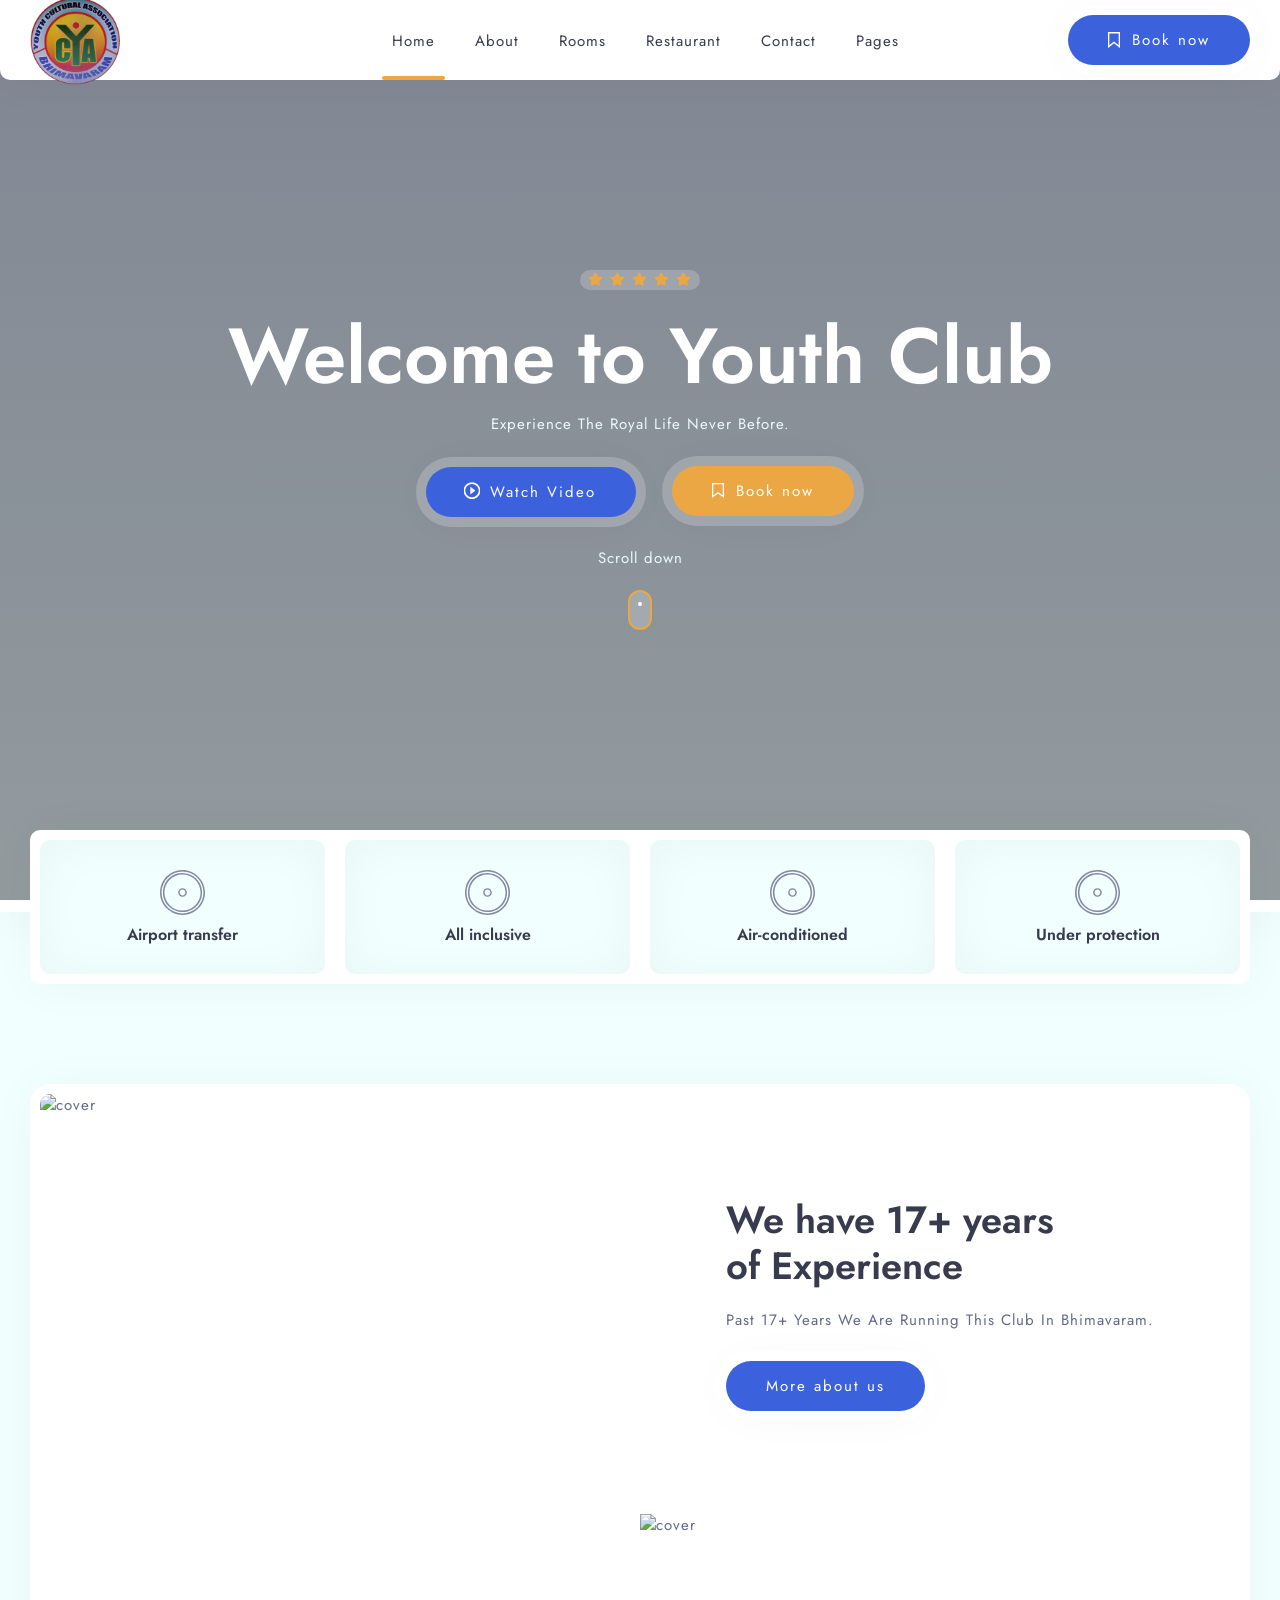
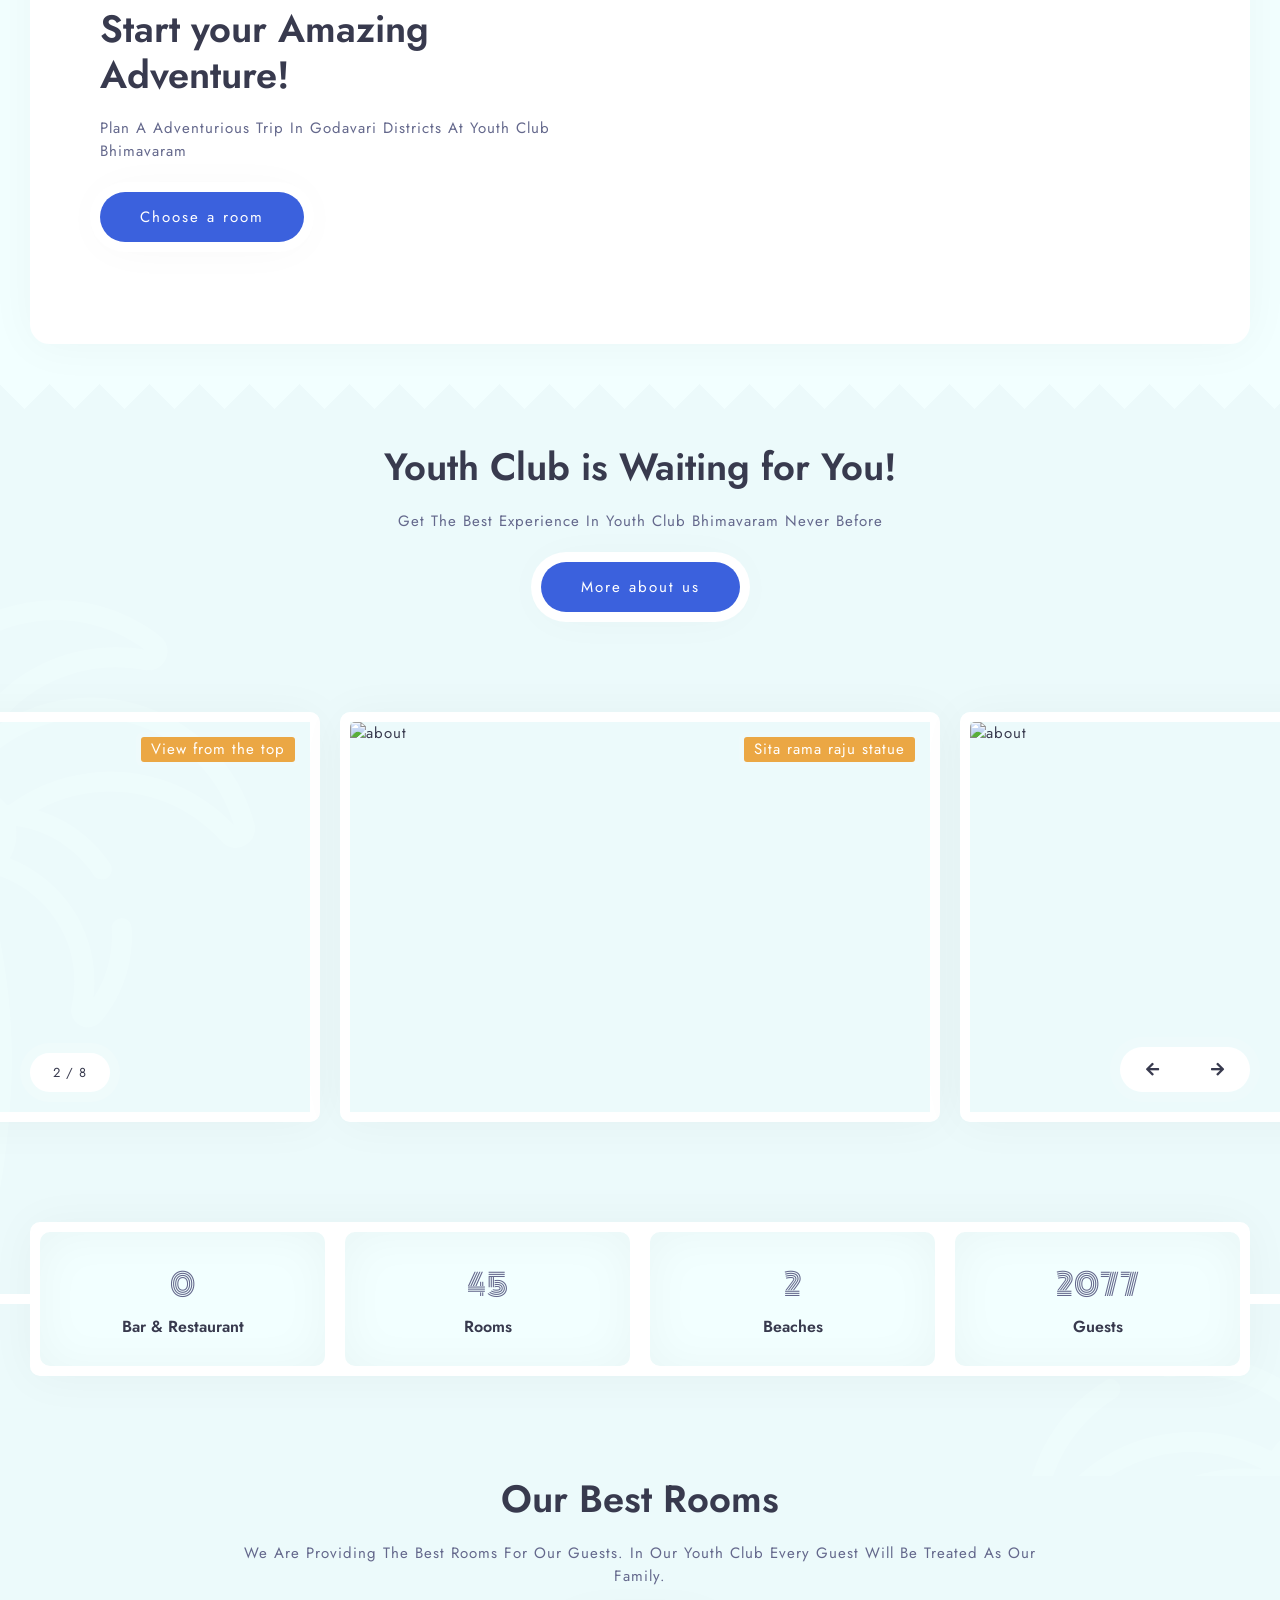
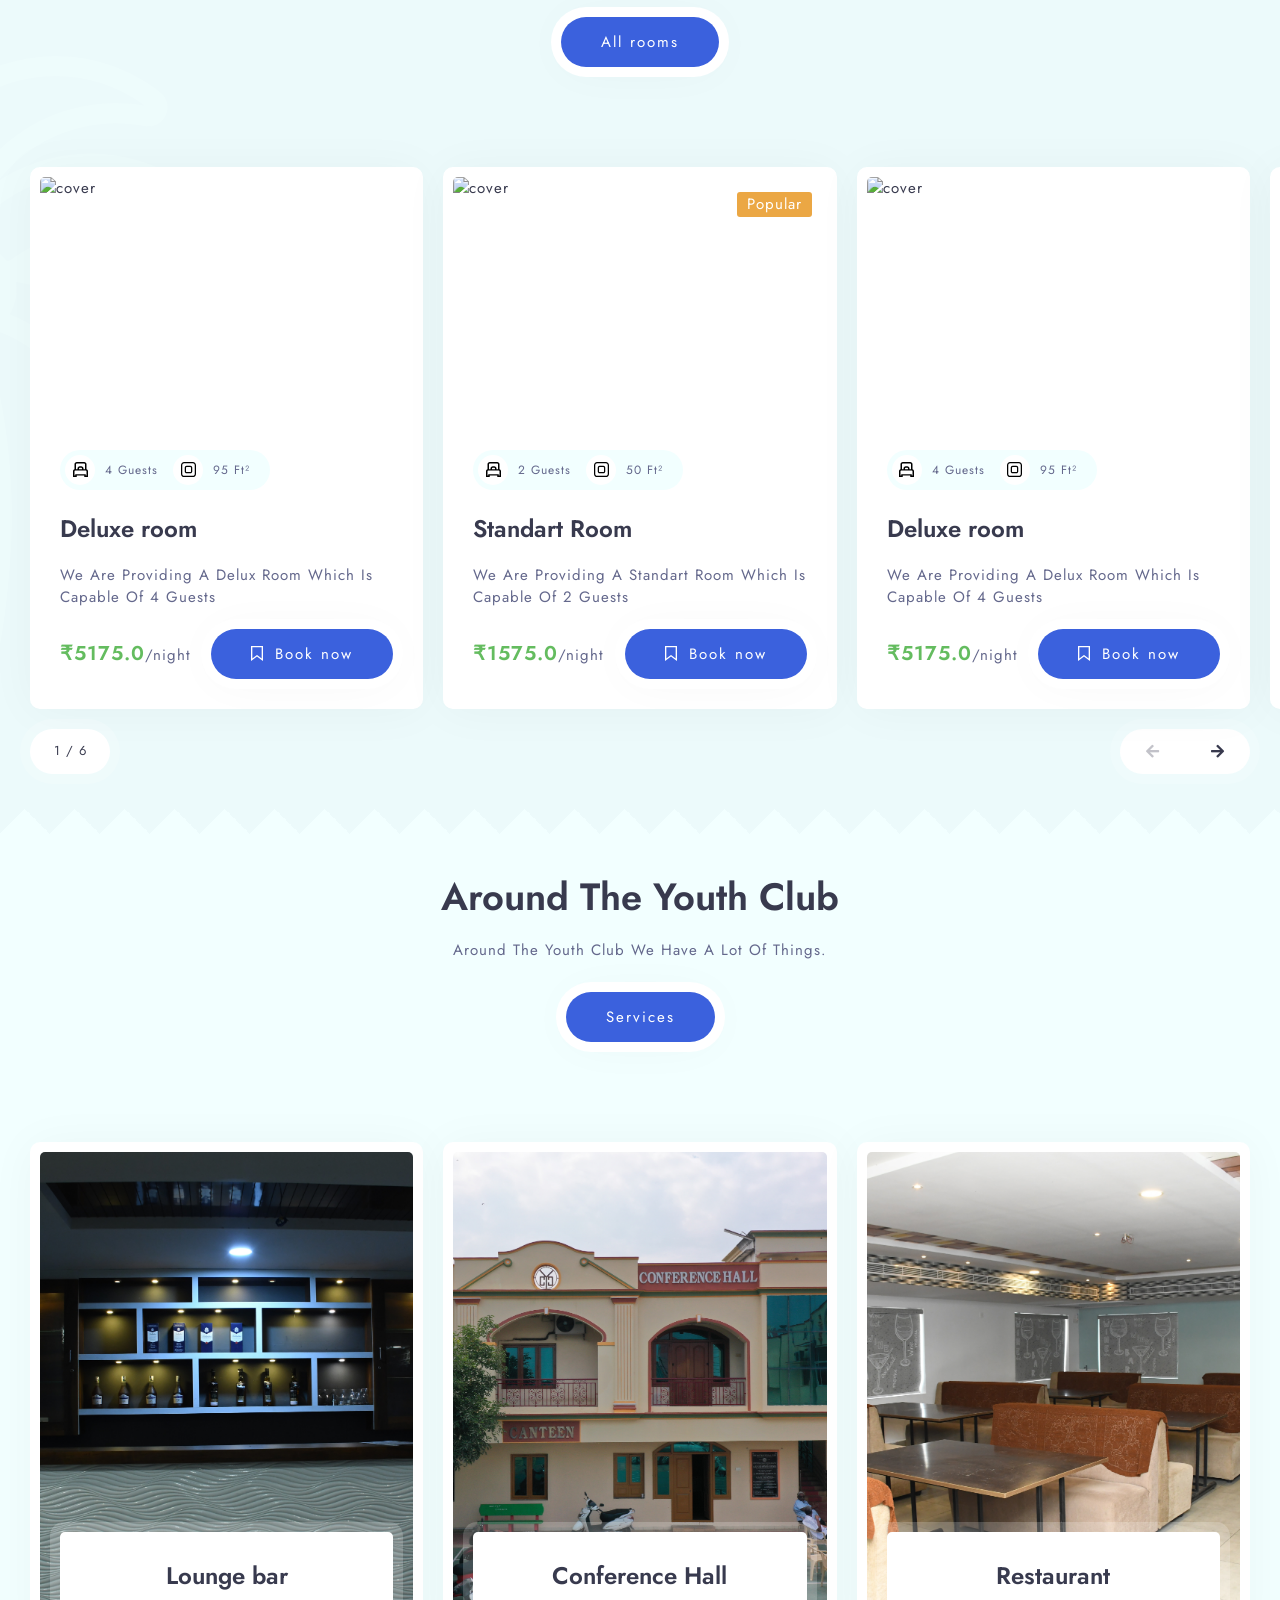
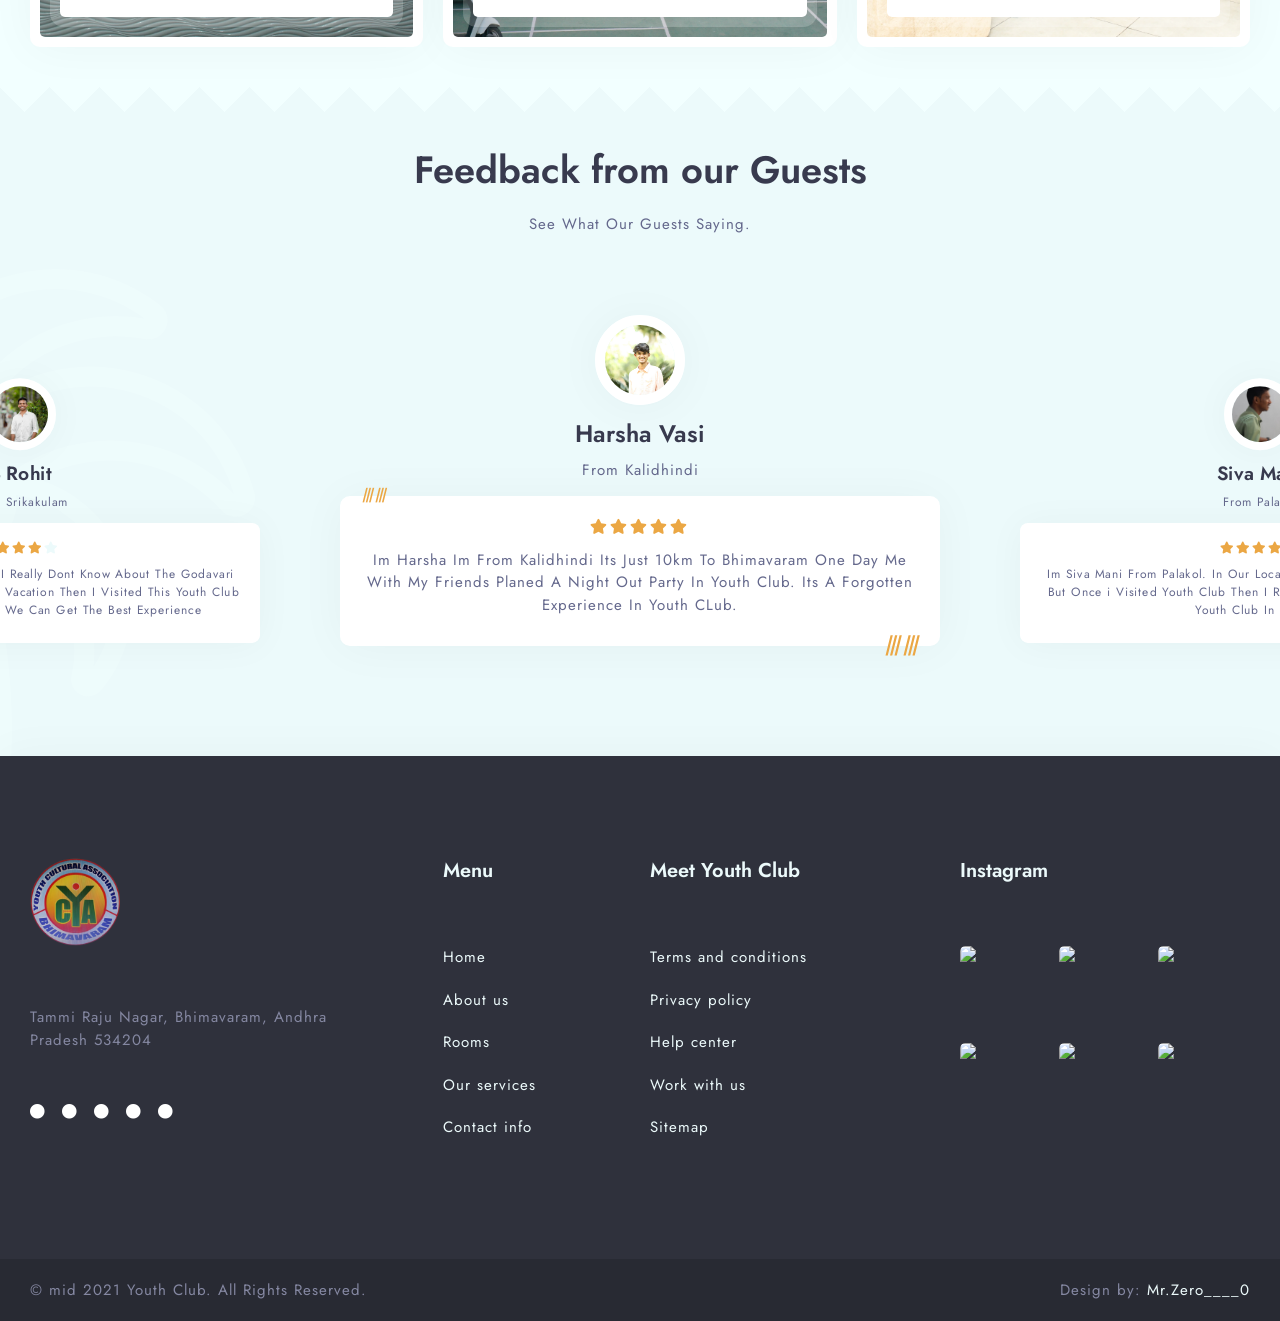
==== index.html @ c0e11632 "Website Uploded" ====
<!DOCTYPE html>
<html lang="zxx">

<head>
  <meta charset="UTF-8">
  <meta name="viewport" content="width=device-width, initial-scale=1.0">
  <meta http-equiv="X-UA-Compatible" content="ie=edge">
  <link rel="shortcut icon" href="img/logo.png" type="image/x-icon">
  <!-- bootstrap css -->
  <link rel="stylesheet" href="css/plugins/bootstrap.min.css">
  <!-- swiper css -->
  <link rel="stylesheet" href="css/plugins/swiper.min.css">
  <!-- fancybox css -->
  <link rel="stylesheet" href="css/plugins/fancybox.min.css">
  <!-- font awesome css -->
  <link rel="stylesheet" href="css/plugins/font-awesome.min.css">
  <!-- nice select css -->
  <link rel="stylesheet" href="css/plugins/nice-select.css">
  <!-- datepicker css -->
  <link rel="stylesheet" href="css/plugins/datepicker.css">
  <!-- kinsley css -->
  <link rel="stylesheet" href="css/style.css">
  <!-- page title -->
  <title>Youth Club</title>
</head>

<body>

  <!-- page wrapper -->
  <div class="knsl-app">

    <!-- preloader -->
    <div class="knsl-preloader-frame">
      <div class="knsl-preloader">
        <img src="img/logo.png" alt="Kinsley">
        <div class="knsl-preloader-progress">
          <div class="knsl-preloader-bar"></div>
        </div>
        <div><span class="knsl-preloader-number" data-count="101">0</span>%</div>
      </div>
    </div>
    <!-- preloader end -->

    <!-- datepicker frame -->
    <div class="knsl-datepicker-place"></div>

    <!-- top bar -->
    <div class="knsl-top-bar">
      <div class="container">
        <div class="knsl-left-side">
          <!-- logo -->
          <a href="index.html" class="knsl-logo-frame">
            <img src="img/logo.png">
          </a>
          <!-- logo end -->
        </div>
        <div class="knsl-right-side">
          <!-- menu -->
          <div class="knsl-menu">
            <nav>
              <ul>
                <li class="current-item">
                  <a href="index.html">Home</a>
                </li>
                <li>
                  <a href="about.html">About</a>
                </li>
                <li>
                  <a href="rooms.html">Rooms</a>
                </li>
                <li>
                  <a href="restaurant.html">Restaurant</a>
                </li>
                <li>
                  <a href="contact.html">Contact</a>
                </li>
                <li class="menu-item-has-children">
                  <a href="blog.html">Pages</a>
                  <ul>
                    <li><a href="gallery.html">Gallery</a></li>
                    <li><a href="404.html">404</a></li>
                  </ul>
                </li>
              </ul>
            </nav>
          </div>
          <!-- menu end -->
          <!-- action button -->
          <a id="book-popup" class="knsl-btn"><img src="img/icons/bookmark.svg" alt="icon">Book now</a>
          <!-- action button end -->
        </div>
        <!-- menu button -->
        <div class="knsl-menu-btn"><span></span></div>
        <!-- menu button end -->
      </div>
    </div>
    <!-- top bar end -->

    <!-- banner -->
    <section class="knsl-banner">
      <div class="knsl-cover-frame">
        <img src="img/banners/1.jpg" alt="banner" class="knsl-parallax">
      </div>
      <div class="knsl-overlay"></div>

      <div class="knsl-banner-content">
        <div class="container">
          <div class="knsl-main-title">
            <div class="knsl-white">
              <ul class="knsl-stars">
                <li><i class="fas fa-star"></i></li>
                <li><i class="fas fa-star"></i></li>
                <li><i class="fas fa-star"></i></li>
                <li><i class="fas fa-star"></i></li>
                <li><i class="fas fa-star"></i></li>
              </ul>
              <!-- main-title -->
              <h1 class="knsl-center knsl-mb-10">Welcome to Youth Club</h1>
              <div class="knsl-mb-30 knsl-center">Experience The Royal Life Never Before.</div>
            </div>
          </div>
          <div class="knsl-banner-buttons knsl-mb-30 knsl-center">
            <!-- <iframe width="560" height="315" src="https://www.youtube.com/embed/3pN8bqHeA4I" title="YouTube video player" frameborder="0" allow="accelerometer; autoplay; clipboard-write; encrypted-media; gyroscope; picture-in-picture; web-share" allowfullscreen></iframe> -->
            <a data-fancybox href="https://www.youtube.com/embed/3pN8bqHeA4I" class="knsl-btn knsl-transparent-border"><img src="img/icons/play.svg" alt="icon" class="knsl-zoom">Watch Video</a>
            <a id="book-popup-2" class="knsl-btn knsl-transparent-border knsl-btn-accent-2"><img src="img/icons/bookmark.svg" alt="icon">Book now</a>
          </div>
          <div class="knsl-scroll-hint-frame">
            <div class="knsl-white knsl-mb-20">Scroll down</div>
            <a href="#knsl-triger-1" class="knsl-scroll-hint knsk-s-s"></a>
          </div>
        </div>
      </div>
    </section>
    <!-- banner end -->

    <!-- features -->
    <section id="knsl-triger-1">

      <div class="container">

        <!-- features card -->
        <div class="knsl-features-card" style="margin-top: -80px;">

          <div class="row">
            <div class="col-6 col-lg-3">

              <!-- icon box -->
              <div class="knsl-icon-box">
                <img src="img/features/1.svg" alt="icon" class="knsl-mb-10">
                <h5>Airport transfer</h5>
              </div>
              <!-- icon box end -->

            </div>
            <div class="col-6 col-lg-3">

              <!-- icon box -->
              <div class="knsl-icon-box">
                <img src="img/features/2.svg" alt="icon" class="knsl-mb-10">
                <h5>All inclusive</h5>
              </div>
              <!-- icon box end -->

            </div>
            <div class="col-6 col-lg-3">

              <!-- icon box -->
              <div class="knsl-icon-box">
                <img src="img/features/3.svg" alt="icon" class="knsl-mb-10">
                <h5>Air-conditioned</h5>
              </div>
              <!-- icon box end -->

            </div>
            <div class="col-6 col-lg-3">

              <!-- icon box -->
              <div class="knsl-icon-box">
                <img src="img/features/4.svg" alt="icon" class="knsl-mb-10">
                <h5>Under protection</h5>
              </div>
              <!-- icon box end -->

            </div>
          </div>

        </div>
        <!-- features card end -->

      </div>
    </section>
    <!-- features end -->

    <!-- about -->
    <section class="knsl-p-100-100">

      <div class="container">
        <div class="knsl-about-card">
          <div class="row no-gutters">
            <div class="col-lg-6">
              <div class="knsl-about-photo">
                <img src="img/about/t1.JPG" alt="cover">
              </div>
            </div>
            <div class="col-lg-6 align-self-center">
              <div class="knsl-about-text">
                <div class="knsl-title-frame">
                  <h2 class="knsl-mb-20">We have 17+ years <br>of Experience</h2>
                  <p class="knsl-mb-30">Past 17+ Years We Are Running This Club In Bhimavaram.</p>
                  <a href="about.html" class="knsl-btn knsl-btn-md">More about us</a>
                </div>
              </div>
            </div>
            <div class="col-lg-6 order-lg-2">
              <div class="knsl-about-photo">
                <img src="img/about/t2.jpg" alt="cover">
              </div>
            </div>
            <div class="col-lg-6 align-self-center">
              <div class="knsl-about-text">
                <div class="knsl-title-frame">
                  <h2 class="knsl-mb-20">Start your Amazing Adventure!</h2>
                  <p class="knsl-mb-30">Plan A Adventurious Trip In Godavari Districts At Youth Club Bhimavaram</p>
                  <a href="rooms.html" class="knsl-btn knsl-btn-md">Choose a room</a>
                </div>
              </div>
            </div>
          </div>
        </div>
      </div>

    </section>
    <!-- about end -->

    <!-- gallery -->
    <section class="knsl-transition-top knsl-p-0-100">
      <img src="img/palm.svg" class="knsl-deco-left" alt="palm">
      <div class="container">
        <div class="row align-items-center">
          <div class="col-lg-12">

            <div class="knsl-center knsl-title-frame knsl-scroll-animation knsl-mb-100">
              <h2 class="knsl-mb-20">Youth Club is Waiting for You!</h2>
              <p class="knsl-mb-30">Get The Best Experience In Youth Club Bhimavaram Never Before</p>
              <a href="about.html" class="knsl-btn knsl-btn-md">More about us</a>
            </div>

          </div>
          <div class="col-lg-12">

            <!-- slider -->
            <div class="swiper-container knsl-about-slider knsl-scroll-animation">
              <div class="swiper-wrapper">
                <div class="swiper-slide">

                  <!-- gallery item -->
                  <div class="knsl-image-frame">
                    <a data-fancybox="gallery" href="img/about/1.jpg">
                      <img src="img/about/1.jpg" alt="about">
                      <div class="knsl-badge">View from the top</div>
                      <span class="knsl-zoom"><i class="fas fa-search-plus"></i></span>
                    </a>
                  </div>
                  <!-- gallery item end -->

                </div>
                <div class="swiper-slide">

                  <!-- gallery item -->
                  <div class="knsl-image-frame">
                    <a data-fancybox="gallery" href="img/about/2.jpg">
                      <img src="img/about/2.jpg" alt="about">
                      <div class="knsl-badge">Sita rama raju statue</div>
                      <span class="knsl-zoom"><i class="fas fa-search-plus"></i></span>
                    </a>
                  </div>
                  <!-- gallery item end -->

                </div>
                <div class="swiper-slide">

                  <!-- gallery item -->
                  <div class="knsl-image-frame">
                    <a data-fancybox="gallery" href="img/about/3.jpg">
                      <img src="img/about/3.jpg" alt="about">
                      <div class="knsl-badge">Riception</div>
                      <span class="knsl-zoom"><i class="fas fa-search-plus"></i></span>
                    </a>
                  </div>
                  <!-- gallery item end -->

                </div>
                <div class="swiper-slide">

                  <!-- gallery item -->
                  <div class="knsl-image-frame">
                    <a data-fancybox="gallery" href="img/about/4.jpg">
                      <img src="img/about/4.jpg" alt="about">
                      <div class="knsl-badge">Auditorium</div>
                      <span class="knsl-zoom"><i class="fas fa-search-plus"></i></span>
                    </a>
                  </div>
                  <!-- gallery item end -->

                </div>
                <div class="swiper-slide">

                  <!-- gallery item -->
                  <div class="knsl-image-frame">
                    <a data-fancybox="gallery" href="img/about/5.jpg">
                      <img src="img/about/5.jpg" alt="about">
                      <div class="knsl-badge">Gym</div>
                      <span class="knsl-zoom"><i class="fas fa-search-plus"></i></span>
                    </a>
                  </div>
                  <!-- gallery item end -->

                </div>
                <div class="swiper-slide">

                  <!-- gallery item -->
                  <div class="knsl-image-frame">
                    <a data-fancybox="gallery" href="img/about/6.jpg">
                      <img src="img/about/6.jpg" alt="about">
                      <div class="knsl-badge">Bar & Restaurant</div>
                      <span class="knsl-zoom"><i class="fas fa-search-plus"></i></span>
                    </a>
                  </div>
                  <!-- gallery item end -->

                </div>
                <div class="swiper-slide">

                  <!-- gallery item -->
                  <div class="knsl-image-frame">
                    <a data-fancybox="gallery" href="img/about/7.jpg">
                      <img src="img/about/7.jpg" alt="about">
                      <div class="knsl-badge">Indoor stadium</div>
                      <span class="knsl-zoom"><i class="fas fa-search-plus"></i></span>
                    </a>
                  </div>
                  <!-- gallery item end -->

                </div>
                <div class="swiper-slide">

                  <!-- gallery item -->
                  <div class="knsl-image-frame">
                    <a data-fancybox="gallery" href="img/about/8.jpg">
                      <img src="img/about/8.jpg" alt="about">
                      <div class="knsl-badge">Conference hall</div>
                      <span class="knsl-zoom"><i class="fas fa-search-plus"></i></span>
                    </a>
                  </div>
                  <!-- gallery item end -->

                </div>
              </div>

              <!-- slider navigation -->
              <div class="knsl-slider-nav-panel">
                <!-- pagination -->
                <div class="knsl-about-slider-1-pagination"></div>
                <!-- navigation -->
                <div class="knsl-about-slider-nav">
                  <div class="knsl-about-slider-1-prev"><i class="fas fa-arrow-left"></i></div>
                  <div class="knsl-about-slider-1-next"><i class="fas fa-arrow-right"></i></div>
                </div>
                <!-- navigation end -->
              </div>
              <!-- slider navigation end -->

            </div>
            <!-- slider end -->

          </div>

        </div>
      </div>

    </section>
    <!-- gallery end -->

    <!-- counters -->
    <section class="knsl-p-0-100" style="background-color: #ECFAFB">
      <img src="img/palm.svg" class="knsl-deco-right" alt="palm">
      <div class="container">

        <!-- features card -->
        <div class="knsl-features-card knsl-counters-card knsl-scroll-animation">

          <div class="row">
            <div class="col-6 col-lg-3">

              <!-- icon box -->
              <div class="knsl-icon-box">
                <div class="knsl-counter-number knsl-mb-10" data-count="2"></div>
                <h5>Bar & Restaurant</h5>
              </div>
              <!-- icon box end -->

            </div>
            <div class="col-6 col-lg-3">

              <!-- icon box -->
              <div class="knsl-icon-box">
                <div class="knsl-counter-number knsl-mb-10" data-count="100"></div>
                <h5>Rooms</h5>
              </div>
              <!-- icon box end -->

            </div>
            <div class="col-6 col-lg-3">

              <!-- icon box -->
              <div class="knsl-icon-box">
                <div class="knsl-counter-number knsl-mb-10" data-count="6"></div>
                <h5>Beaches</h5>
              </div>
              <!-- icon box end -->

            </div>
            <div class="col-6 col-lg-3">

              <!-- icon box -->
              <div class="knsl-icon-box">
                <div class="knsl-counter-number knsl-mb-10" data-count="4586"></div>
                <h5>Guests</h5>
              </div>
              <!-- icon box end -->

            </div>
          </div>

        </div>
        <!-- features card end -->

      </div>
    </section>
    <!-- counters end -->

    <!-- rooms -->
    <section class="knsl-transition-bottom" style="background-color: #ECFAFB">
      <img src="img/palm.svg" class="knsl-deco-left" alt="palm">
      <div class="container">
        <div class="row align-items-center">
          <div class="col-lg-12">

            <div class="knsl-center knsl-title-frame knsl-scroll-animation knsl-mb-100">
              <h2 class="knsl-mb-20">Our Best Rooms</h2>
              <p class="knsl-mb-30">We Are Providing The Best Rooms For Our Guests. In Our Youth Club Every Guest Will Be Treated As Our Family.</p>
              <a href="rooms.html" class="knsl-btn knsl-btn-md">All rooms</a>
            </div>

          </div>
          <div class="col-lg-12">
            <div class="swiper-container knsl-uni-slider">
              <div class="swiper-wrapper">
                <div class="swiper-slide">

                  <!-- room card -->
                  <div class="knsl-room-card knsl-scroll-animation">
                    <div class="knsl-cover-frame">
                      <a href="room.html"><img src="img/rooms/1.jpg" alt="cover"></a>
                    </div>
                    <div class="knsl-description-frame">
                      <div class="knsl-room-features">
                        <div class="knsl-feature">
                          <div class="knsl-icon-frame"><img src="img/icons/bed.svg" alt="icon"></div>
                          <span>4 Guests</span>
                        </div>
                        <div class="knsl-feature">
                          <div class="knsl-icon-frame"><img src="img/icons/square.svg" alt="icon"></div>
                          <span>95 Ft²</span>
                        </div>
                      </div>
                      <a href="room.html">
                        <h3 class="knsl-mb-20">Deluxe room</h3>
                      </a>
                      <div class="knsl-text-light knsl-text-sm knsl-mb-20">We Are Providing A Delux Room Which Is Capable Of 4 Guests</div>
                      <div class="knsl-card-bottom">
                        <div class="knsl-price">₹5175.0<span>/night</span></div>
                        <a href="room.html" class="knsl-btn"><img src="img/icons/bookmark.svg" alt="icon">Book now</a>
                      </div>
                    </div>
                  </div>
                  <!-- room card end -->

                </div>
                <div class="swiper-slide">

                  <!-- room card -->
                  <div class="knsl-room-card knsl-scroll-animation">
                    <div class="knsl-cover-frame">
                      <a href="room.html"><img src="img/rooms/2.jpg" alt="cover"></a>
                      <div class="knsl-badge">Popular</div>
                    </div>
                    <div class="knsl-description-frame">
                      <div class="knsl-room-features">
                        <div class="knsl-feature">
                          <div class="knsl-icon-frame"><img src="img/icons/bed.svg" alt="icon"></div>
                          <span>2 Guests</span>
                        </div>
                        <div class="knsl-feature">
                          <div class="knsl-icon-frame"><img src="img/icons/square.svg" alt="icon"></div>
                          <span>50 Ft²</span>
                        </div>
                      </div>
                      <a href="room.html">
                        <h3 class="knsl-mb-20">Standart Room</h3>
                      </a>
                      <div class="knsl-text-light knsl-text-sm knsl-mb-20">We Are Providing A Standart Room Which Is Capable Of 2 Guests</div>
                      <div class="knsl-card-bottom">
                        <div class="knsl-price">₹1575.0<span>/night</span></div>
                        <a href="room.html" class="knsl-btn"><img src="img/icons/bookmark.svg" alt="icon">Book now</a>
                      </div>
                    </div>
                  </div>
                  <!-- room card end -->

                </div>
                <div class="swiper-slide">

                  <!-- room card -->
                  <div class="knsl-room-card knsl-scroll-animation">
                    <div class="knsl-cover-frame">
                      <a href="room.html"><img src="img/rooms/3.jpg" alt="cover"></a>
                    </div>
                    <div class="knsl-description-frame">
                      <div class="knsl-room-features">
                        <div class="knsl-feature">
                          <div class="knsl-icon-frame"><img src="img/icons/bed.svg" alt="icon"></div>
                          <span>4 Guests</span>
                        </div>
                        <div class="knsl-feature">
                          <div class="knsl-icon-frame"><img src="img/icons/square.svg" alt="icon"></div>
                          <span>95 Ft²</span>
                        </div>
                      </div>
                      <a href="room.html">
                        <h3 class="knsl-mb-20">Deluxe room</h3>
                      </a>
                      <div class="knsl-text-light knsl-text-sm knsl-mb-20">We Are Providing A Delux Room Which Is Capable Of 4 Guests</div>
                      <div class="knsl-card-bottom">
                        <div class="knsl-price">₹5175.0<span>/night</span></div>
                        <a href="room.html" class="knsl-btn"><img src="img/icons/bookmark.svg" alt="icon">Book now</a>
                      </div>
                    </div>
                  </div>
                  <!-- room card end -->

                </div>
                <div class="swiper-slide">

                  <!-- room card -->
                  <div class="knsl-room-card knsl-scroll-animation">
                    <div class="knsl-cover-frame">
                      <a href="room.html"><img src="img/rooms/4.jpg" alt="cover"></a>
                    </div>
                    <div class="knsl-description-frame">
                      <div class="knsl-room-features">
                        <div class="knsl-feature">
                          <div class="knsl-icon-frame"><img src="img/icons/bed.svg" alt="icon"></div>
                          <span>1 Guests</span>
                        </div>
                        <div class="knsl-feature">
                          <div class="knsl-icon-frame"><img src="img/icons/square.svg" alt="icon"></div>
                          <span>35 Ft²</span>
                        </div>
                      </div>
                      <a href="room.html">
                        <h3 class="knsl-mb-20">Economy room</h3>
                      </a>
                      <div class="knsl-text-light knsl-text-sm knsl-mb-20">We Are Providing A Economy Room Which Is Capable Of 1 Guests</div>
                      <div class="knsl-card-bottom">
                        <div class="knsl-price">₹1075.0<span>/night</span></div>
                        <a href="room.html" class="knsl-btn"><img src="img/icons/bookmark.svg" alt="icon">Book now</a>
                      </div>
                    </div>
                  </div>
                  <!-- room card end -->

                </div>
                <div class="swiper-slide">

                  <!-- room card -->
                  <div class="knsl-room-card knsl-scroll-animation">
                    <div class="knsl-cover-frame">
                      <a href="room.html"><img src="img/rooms/5.jpg" alt="cover"></a>
                    </div>
                    <div class="knsl-description-frame">
                      <div class="knsl-room-features">
                        <div class="knsl-feature">
                          <div class="knsl-icon-frame"><img src="img/icons/bed.svg" alt="icon"></div>
                          <span>4 Guests</span>
                        </div>
                        <div class="knsl-feature">
                          <div class="knsl-icon-frame"><img src="img/icons/square.svg" alt="icon"></div>
                          <span>95 Ft²</span>
                        </div>
                      </div>
                      <a href="room.html">
                        <h3 class="knsl-mb-20">Deluxe room</h3>
                      </a>
                      <div class="knsl-text-light knsl-text-sm knsl-mb-20">We Are Providing A Delux Room Which Is Capable Of 4 Guests</div>
                      <div class="knsl-card-bottom">
                        <div class="knsl-price">₹5175.0<span>/night</span></div>
                        <a href="room.html" class="knsl-btn"><img src="img/icons/bookmark.svg" alt="icon">Book now</a>
                      </div>
                    </div>
                  </div>
                  <!-- room card end -->

                </div>
                <div class="swiper-slide">

                  <!-- room card -->
                  <div class="knsl-room-card knsl-scroll-animation">
                    <div class="knsl-cover-frame">
                      <a href="room.html"><img src="img/rooms/6.jpg" alt="cover"></a>
                      <div class="knsl-badge">Popular</div>
                    </div>
                    <div class="knsl-description-frame">
                      <div class="knsl-room-features">
                        <div class="knsl-feature">
                          <div class="knsl-icon-frame"><img src="img/icons/bed.svg" alt="icon"></div>
                          <span>2 Guests</span>
                        </div>
                        <div class="knsl-feature">
                          <div class="knsl-icon-frame"><img src="img/icons/square.svg" alt="icon"></div>
                          <span>50 Ft²</span>
                        </div>
                      </div>
                      <a href="room.html">
                        <h3 class="knsl-mb-20">Standart Room</h3>
                      </a>
                      <div class="knsl-text-light knsl-text-sm knsl-mb-20">We Are Providing A Standart Room Which Is Capable Of 2 Guests</div>
                      <div class="knsl-card-bottom">
                        <div class="knsl-price">₹1575.0<span>/night</span></div>
                        <a href="room.html" class="knsl-btn"><img src="img/icons/bookmark.svg" alt="icon">Book now</a>
                      </div>

                    </div>
                  </div>
                  <!-- room card end -->

                </div>
                <div class="swiper-slide">

                  <!-- room card -->
                  <div class="knsl-room-card knsl-scroll-animation">
                    <div class="knsl-cover-frame">
                      <a href="room.html"><img src="img/rooms/7.jpg" alt="cover"></a>
                    </div>
                    <div class="knsl-description-frame">
                      <div class="knsl-room-features">
                        <div class="knsl-feature">
                          <div class="knsl-icon-frame"><img src="img/icons/bed.svg" alt="icon"></div>
                          <span>1 Guests</span>
                        </div>
                        <div class="knsl-feature">
                          <div class="knsl-icon-frame"><img src="img/icons/square.svg" alt="icon"></div>
                          <span>35 Ft²</span>
                        </div>
                      </div>
                      <a href="room.html">
                        <h3 class="knsl-mb-20">Economy room</h3>
                      </a>
                      <div class="knsl-text-light knsl-text-sm knsl-mb-20">We Are Providing A Economy Room Which Is Capable Of 1 Guests</div>
                      <div class="knsl-card-bottom">
                        <div class="knsl-price">₹1055.0<span>/night</span></div>
                        <a href="room.html" class="knsl-btn"><img src="img/icons/bookmark.svg" alt="icon">Book now</a>
                      </div>
                    </div>
                  </div>
                  <!-- room card end -->

                </div>
                <div class="swiper-slide">

                  <!-- room card -->
                  <div class="knsl-room-card knsl-scroll-animation">
                    <div class="knsl-cover-frame">
                      <a href="room.html"><img src="img/rooms/8.jpg" alt="cover"></a>
                    </div>
                    <div class="knsl-description-frame">
                      <div class="knsl-room-features">
                        <div class="knsl-feature">
                          <div class="knsl-icon-frame"><img src="img/icons/bed.svg" alt="icon"></div>
                          <span>4 Guests</span>
                        </div>
                        <div class="knsl-feature">
                          <div class="knsl-icon-frame"><img src="img/icons/square.svg" alt="icon"></div>
                          <span>95 Ft²</span>
                        </div>
                      </div>
                      <a href="room.html">
                        <h3 class="knsl-mb-20">Deluxe room</h3>
                      </a>
                      <div class="knsl-text-light knsl-text-sm knsl-mb-20">We Are Providing Deluxe Room Which Is Capable Of 4 Guests</div>
                      <div class="knsl-card-bottom">
                        <div class="knsl-price">₹5175.0<span>/night</span></div>
                        <a href="room.html" class="knsl-btn"><img src="img/icons/bookmark.svg" alt="icon">Book now</a>
                      </div>
                    </div>
                  </div>
                  <!-- room card end -->

                </div>
              </div>

              <!-- slider navigation -->
              <div class="knsl-uni-slider-nav-panel">
                <div class="knsl-uni-slider-pagination"></div>
                <div class="knsl-uni-nav">
                  <div class="knsl-uni-slider-prev"><i class="fas fa-arrow-left"></i></div>
                  <div class="knsl-uni-slider-next"><i class="fas fa-arrow-right"></i></div>
                </div>
              </div>
              <!-- slider navigation end -->

            </div>
          </div>
        </div>
      </div>
    </section>
    <!-- rooms end -->

    <!-- services -->
    <section class="knsl-p-100-80">
      <div class="container">
        <div class="row">
          <div class="col-lg-12">

            <div class="knsl-center knsl-title-frame knsl-scroll-animation knsl-mb-100">
              <h2 class="knsl-mb-20">Around The Youth Club</h2>
              <p class="knsl-mb-30">Around The Youth Club We Have A Lot Of Things.</p>
              <a href="#." class="knsl-btn knsl-btn-md">Services</a>
            </div>

          </div>
          <div class="col-lg-4">

            <!-- service card -->
            <div class="knsl-ath-card knsl-scroll-animation">
              <div class="knsl-cover-frame">
                <img src="img/services/1.png" alt="cover">
              </div>
              <div class="knsl-card-description">
                <h3 class="knsl-mb-10">Lounge bar</h3>
                <p>Officially Licensed Bar</p>
                <a href="service.html" class="knsl-btn">Read more</a>
              </div>
            </div>
            <!-- service card end -->

          </div>
          <div class="col-lg-4">

            <!-- service card -->
            <div class="knsl-ath-card knsl-scroll-animation">
              <div class="knsl-cover-frame">
                <img src="img/services/2.png" alt="cover">
              </div>
              <div class="knsl-card-description">
                <h3 class="knsl-mb-10">Conference Hall</h3>
                <p>Hall For Official Meetings.</p>
                <a href="service.html" class="knsl-btn">Read more</a>
              </div>
            </div>
            <!-- service card end -->

          </div>
          <div class="col-lg-4">

            <!-- service card -->
            <div class="knsl-ath-card knsl-scroll-animation">
              <div class="knsl-cover-frame">
                <img src="img/services/3.png" alt="cover">
              </div>
              <div class="knsl-card-description">
                <h3 class="knsl-mb-10">Restaurant</h3>
                <p>Best Restaurant Best Food</p>
                <a href="restaurant.html" class="knsl-btn">Read more</a>
              </div>
            </div>
            <!-- service card end -->

          </div>
        </div>
      </div>
    </section>
    <!-- services end -->

    <!-- testimonials -->
    <section class="knsl-transition-top knsl-p-0-80" style="background-color: #ECFAFB">
      <img src="img/palm.svg" class="knsl-deco-left" alt="palm">
      <div class="container">
        <div class="row justify-content-center">
          <div class="col-lg-12">

            <div class="knsl-center knsl-title-frame knsl-scroll-animation knsl-mb-80">
              <h2 class="knsl-mb-20">Feedback from our Guests</h2>
              <p>See What Our Guests Saying.</p>
            </div>

          </div>
          <div class="col-lg-6">

            <!-- slider -->
            <div class="swiper-slider knsl-testimonials-slider knsl-scroll-animation">
              <div class="swiper-wrapper">
                <div class="swiper-slide">

                  <div class="knsl-testimonial-card">
                    <div class="knsl-avatar-frame">
                      <img src="img/faces/1.jpg" alt="Avatar">
                    </div>
                    <div class="knsl-name-and-text">
                      <h3 class="knsl-mb-10">B Rohit</h3>
                      <div>From Srikakulam</div>
                      <blockquote>
                        <ul class="knsl-stars">
                          <li><i class="fas fa-star"></i></li>
                          <li><i class="fas fa-star"></i></li>
                          <li><i class="fas fa-star"></i></li>
                          <li><i class="fas fa-star"></i></li>
                          <li class="knsl-empty"><i class="fas fa-star"></i></li>
                        </ul>
                        Hello Im Rohit From Srikakulam. I Really Dont Know About The Godavari Districts Im Came For A Sankranti Vacation Then I Visited This Youth Club This Club Is Very Nice And We Can Get The Best Experience
                      </blockquote>
                    </div>
                  </div>

                </div>
                <div class="swiper-slide">

                  <div class="knsl-testimonial-card">
                    <div class="knsl-avatar-frame">
                      <img src="img/faces/2.jpg" alt="Avatar">
                    </div>
                    <div class="knsl-name-and-text">
                      <h3 class="knsl-mb-10">Harsha Vasi</h3>
                      <div>From Kalidhindi</div>
                      <blockquote>
                        <ul class="knsl-stars">
                          <li><i class="fas fa-star"></i></li>
                          <li><i class="fas fa-star"></i></li>
                          <li><i class="fas fa-star"></i></li>
                          <li><i class="fas fa-star"></i></li>
                          <li><i class="fas fa-star"></i></li>
                        </ul>
                        Im Harsha Im From Kalidhindi Its Just 10km To Bhimavaram One Day Me With My Friends Planed A Night Out Party In Youth Club. Its A Forgotten Experience In Youth CLub.
                      </blockquote>
                    </div>
                  </div>

                </div>
                <div class="swiper-slide">

                  <div class="knsl-testimonial-card">
                    <div class="knsl-avatar-frame">
                      <img src="img/faces/3.jpg" alt="Avatar">
                    </div>
                    <div class="knsl-name-and-text">
                      <h3 class="knsl-mb-10">Siva Mani</h3>
                      <div>From Palakol</div>
                      <blockquote>
                        <ul class="knsl-stars">
                          <li><i class="fas fa-star"></i></li>
                          <li><i class="fas fa-star"></i></li>
                          <li><i class="fas fa-star"></i></li>
                          <li><i class="fas fa-star"></i></li>
                          <li class="knsl-empty"><i class="fas fa-star"></i></li>
                        </ul>
                        Im Siva Mani From Palakol. In Our Local Area We Have A Lot Of Things But Once i Visited Youth Club Then I Relaised That Why Dont We Have Youth Club In Palakol.
                      </blockquote>
                    </div>
                  </div>

                </div>
                <div class="swiper-slide">

                  <div class="knsl-testimonial-card">
                    <div class="knsl-avatar-frame">
                      <img src="img/faces/4.jpg" alt="Avatar">
                    </div>
                    <div class="knsl-name-and-text">
                      <h3 class="knsl-mb-10">Yaswanth</h3>
                      <div>From Ravulapalem</div>
                      <blockquote>
                        <ul class="knsl-stars">
                          <li><i class="fas fa-star"></i></li>
                          <li><i class="fas fa-star"></i></li>
                          <li><i class="fas fa-star"></i></li>
                          <li><i class="fas fa-star"></i></li>
                          <li><i class="fas fa-star"></i></li>
                        </ul>
                        Hello! Im Yaswanth From Ravulapalem I Really Liked The Youth club. The Restaurant & Bar Is So Good I Loved That.
                      </blockquote>
                    </div>
                  </div>

                </div>
              </div>
              <div class="knsl-testimonials-nav">
                <div class="knsl-testimonials-slider-1-prev"><i class="fas fa-arrow-left"></i></div>
                <div class="knsl-testimonials-slider-1-next"><i class="fas fa-arrow-right"></i></div>
              </div>
            </div>
            <!-- slider end -->

          </div>
        </div>
      </div>
    </section>
    <!-- testimonials end -->

    <!-- footer -->
    <footer>
      <div class="knsl-footer">
        <div class="container knsl-p-100-100">
          <div class="row">
            <div class="col-md-6 col-lg-4">
              <img class="knsl-footer-logo" src="img/logo.png" alt="Kinsley">
              <div class="knsl-footer-about">Tammi Raju Nagar, Bhimavaram, Andhra Pradesh 534204</div>
              <div class="knsl-footer-social">
                <a href=""><i class="fas fa-circle"></i></a>
                <a href=""><i class="fas fa-circle"></i></a>
                <a href=""><i class="fas fa-circle"></i></a>
                <a href=""><i class="fas fa-circle"></i></a>
                <a href=""><i class="fas fa-circle"></i></a>
              </div>
            </div>
            <div class="col-md-6 col-lg-2">
              <h4>Menu</h4>
              <ul class="knsl-footer-menu">
                <li><a href="index.html">Home</a></li>
                <li><a href="about.html">About us</a></li>
                <li><a href="rooms.html">Rooms</a></li>
                <li><a href="index.html">Our services</a></li>
                <li><a href="contact.html">Contact info</a></li>
              </ul>
            </div>
            <div class="col-md-6 col-lg-3">
              <h4>Meet Youth Club</h4>
              <ul class="knsl-footer-menu">
                <li><a href="#.">Terms and conditions</a></li>
                <li><a href="#.">Privacy policy</a></li>
                <li><a href="#.">Help center</a></li>
                <li><a href="#.">Work with us</a></li>
                <li><a href="#.">Sitemap</a></li>
              </ul>
            </div>
            <div class="col-md-6 col-lg-3">
              <h4>Instagram</h4>
              <div class="footer-insta">
                <a href="https://www.instagram.com/mr.zero____0/?hl=en"><img src="img/about/1.jpg" alt="Image"></a>
                <a href="https://www.instagram.com/mr.zero____0/?hl=en"><img src="img/about/2.jpg" alt="Image"></a>
                <a href="https://www.instagram.com/mr.zero____0/?hl=en"><img src="img/about/3.jpg" alt="Image"></a>
                <a href="https://www.instagram.com/mr.zero____0/?hl=en"><img src="img/about/4.jpg" alt="Image"></a>
                <a href="https://www.instagram.com/mr.zero____0/?hl=en"><img src="img/about/5.jpg" alt="Image"></a>
                <a href="https://www.instagram.com/mr.zero____0/?hl=en"><img src="img/about/6.jpg" alt="Image"></a>
              </div>
            </div>
          </div>
        </div>
        <div class="knsl-copyright">
          <div class="container">
            <div class="copy-text">
              <div>&copy; mid 2021 Youth Club. All Rights Reserved.</div>
            </div>
            <div class="copy-menu">
              <div>Design by: <a href="https://www.instagram.com/mr.zero____0/?hl=en">Mr.Zero____0</a></div>
            </div>
          </div>
        </div>
      </div>
    </footer>
    <!-- footer end -->

    <!-- popup -->
    <div id="knsl-success" class="knsl-popup">
      <img src="img/features/12.svg" alt="success" class="knsl-succes-icon">
      <h2 class="knsl-mb-20">Success</h2>
      <p>However, message not sent. <br>This pop-up exists for demonstration.</p>
    </div>
    <!-- popup end -->

    <!-- popup -->
    <div class="knsl-popup-frame">
      <div class="knsl-book-form knsl-book-popup">
        <span class="knsl-close-popup">+</span>
        <h2 class="knsl-mb-40">Search your Room</h2>
        <form>
          <div class="row">
            <div class="col-lg-12">
              <div class="knsl-input-frame">
                <label>Check in</label>
                <input type="text" class="datepicker-here" data-position="bottom left" placeholder="Select date" autocomplete="off" readonly="readonly" id="checkin">
              </div>
            </div>
            <div class="col-lg-12">
              <div class="knsl-input-frame">
                <label class="knsl-add-icon">Check out</label>
                <input type="text" class="datepicker-here" data-position="bottom left" placeholder="Select date" autocomplete="off" readonly="readonly" id="checkout">
              </div>
            </div>
            <div class="col-6">
              <div class="knsl-select-frame">
                <label>Person</label>
                <select id="person">
                  <option value="1">1</option>
                  <option value="2">2</option>
                  <option value="3">3</option>
                  <option value="4">3+</option>
                </select>
              </div>
            </div>
            <div class="col-6">
              <div class="knsl-select-frame">
                <label>Childrens</label>
                <select id="children">
                  <option value="1">1</option>
                  <option value="2">2</option>
                  <option value="3">3</option>
                  <option value="4">3+</option>
                 </select>
              </div>
            </div>
            <div class="col-lg-12 knsl-center">
              <button type="button" class="knsl-btn" onclick="book();" ><img src="img/icons/search.svg" class="knsl-zoom" alt="icon">Serch room</button>
            </div>
          </div>
        </form>

      </div>
    </div>
    <!-- popup end -->

  </div>
  <!-- page wrapper end -->

  <!-- jquery js -->
  <script src="js/plugins/jquery.min.js"></script>
  <!-- bootstrap js -->
  <script src="js/plugins/bootstrap.min.js"></script>
  <!-- nice select js -->
  <script src="js/plugins/jquery.nice-select.min.js"></script>
  <!-- datepicker js -->
  <script src="js/plugins/datepicker.js"></script>
  <!-- smooth scroll js -->
  <script src="js/plugins/smooth-scroll.js"></script>
  <!-- isotope js -->
  <script src="js/plugins/isotope.min.js"></script>
  <!-- mapbox js -->
  <script src="js/plugins/mapbox.min.js"></script>
  <!-- fancybox js -->
  <script src="js/plugins/fancybox.min.js"></script>
  <!-- swiper js -->
  <script src="js/plugins/swiper.min.js"></script>
  <!-- sticky js -->
  <script src="js/plugins/sticky.js"></script>
  <!-- kinsley js -->
  <script src="js/main.js"></script>
  <!-- form js -->
  <script src="js/script.js"></script>

</body>

</html>
---- css/plugins/nice-select.css ----
.nice-select {
  -webkit-tap-highlight-color: transparent;
  background-color: #fff;
  border-radius: 5px;
  border: solid 1px #e8e8e8;
  box-sizing: border-box;
  clear: both;
  cursor: pointer;
  display: block;
  float: left;
  font-family: inherit;
  font-size: 14px;
  font-weight: normal;
  height: 42px;
  line-height: 40px;
  outline: none;
  padding-left: 18px;
  padding-right: 30px;
  position: relative;
  text-align: left !important;
  -webkit-transition: all 0.2s ease-in-out;
  transition: all 0.2s ease-in-out;
  -webkit-user-select: none;
     -moz-user-select: none;
      -ms-user-select: none;
          user-select: none;
  white-space: nowrap;
  width: auto; }
  .nice-select:hover {
    border-color: #dbdbdb; }
  .nice-select:active, .nice-select.open, .nice-select:focus {
    border-color: #999; }
  .nice-select:after {
    border-bottom: 2px solid #999;
    border-right: 2px solid #999;
    content: '';
    display: block;
    height: 5px;
    margin-top: -4px;
    pointer-events: none;
    position: absolute;
    right: 12px;
    top: 50%;
    -webkit-transform-origin: 66% 66%;
        -ms-transform-origin: 66% 66%;
            transform-origin: 66% 66%;
    -webkit-transform: rotate(45deg);
        -ms-transform: rotate(45deg);
            transform: rotate(45deg);
    -webkit-transition: all 0.15s ease-in-out;
    transition: all 0.15s ease-in-out;
    width: 5px; }
  .nice-select.open:after {
    -webkit-transform: rotate(-135deg);
        -ms-transform: rotate(-135deg);
            transform: rotate(-135deg); }
  .nice-select.open .list {
    opacity: 1;
    pointer-events: auto;
    -webkit-transform: scale(1) translateY(9px);
        -ms-transform: scale(1) translateY(9px);
            transform: scale(1) translateY(9px); }
  .nice-select.disabled {
    border-color: #ededed;
    color: #999;
    pointer-events: none; }
    .nice-select.disabled:after {
      border-color: #cccccc; }
  .nice-select.wide {
    width: 100%; }
    .nice-select.wide .list {
      left: 0 !important;
      right: 0 !important; }
  .nice-select.right {
    float: right; }
    .nice-select.right .list {
      left: auto;
      right: 0; }
  .nice-select.small {
    font-size: 12px;
    height: 36px;
    line-height: 34px; }
    .nice-select.small:after {
      height: 4px;
      width: 4px; }
    .nice-select.small .option {
      line-height: 34px;
      min-height: 34px; }
  .nice-select .list {
    background-color: #fff;
    border-radius: 5px;
    box-shadow: 0 0 0 1px rgba(68, 68, 68, 0.11);
    box-sizing: border-box;
    margin-top: 4px;
    opacity: 0;
    overflow: hidden;
    padding: 0;
    pointer-events: none;
    position: absolute;
    top: 100%;
    left: 0;
    -webkit-transform-origin: 50% 0;
        -ms-transform-origin: 50% 0;
            transform-origin: 50% 0;
    -webkit-transform: scale(0.75) translateY(0);
        -ms-transform: scale(0.75) translateY(0);
            transform: scale(0.75) translateY(0);
    -webkit-transition: all 0.2s cubic-bezier(0.5, 0, 0, 1.25), opacity 0.15s ease-out;
    transition: all 0.2s cubic-bezier(0.5, 0, 0, 1.25), opacity 0.15s ease-out;
    z-index: 9; }
    .nice-select .list:hover .option:not(:hover) {}
  .nice-select .option {
    cursor: pointer;
    font-weight: 400;
    line-height: 40px;
    list-style: none;
    min-height: 40px;
    outline: none;
    padding-left: 18px;
    padding-right: 29px;
    text-align: left;
    -webkit-transition: all 0.2s;
    transition: all 0.2s; }
    .nice-select .option:hover, .nice-select .option.focus, .nice-select .option.selected.focus {
      background-color: #f6f6f6; }
    .nice-select .option.selected {
      font-weight: bold; }
    .nice-select .option.disabled {
      background-color: transparent;
      color: #999;
      cursor: default; }

.no-csspointerevents .nice-select .list {
  display: none; }

.no-csspointerevents .nice-select.open .list {
  display: block; }
---- css/plugins/datepicker.css ----
.datepicker--cells {
  display: -webkit-flex;
  display: -ms-flexbox;
  display: flex;
  -webkit-flex-wrap: wrap;
  -ms-flex-wrap: wrap;
  flex-wrap: wrap
}

.datepicker--cell {
  border-radius: 4px;
  box-sizing: border-box;
  cursor: pointer;
  display: -webkit-flex;
  display: -ms-flexbox;
  display: flex;
  position: relative;
  -webkit-align-items: center;
  -ms-flex-align: center;
  align-items: center;
  -webkit-justify-content: center;
  -ms-flex-pack: center;
  justify-content: center;
  height: 32px;
  z-index: 1
}

.datepicker--cell.-focus- {
  background: #f0f0f0
}

.datepicker--cell.-current- {
  color: #4EB5E6
}

.datepicker--cell.-current-.-focus- {
  color: #4a4a4a
}

.datepicker--cell.-current-.-in-range- {
  color: #4EB5E6
}

.datepicker--cell.-in-range- {
  background: rgba(92, 196, 239, .1);
  color: #4a4a4a;
  border-radius: 0
}

.datepicker--cell.-in-range-.-focus- {
  background-color: rgba(92, 196, 239, .2)
}

.datepicker--cell.-disabled- {
  cursor: default;
  color: #aeaeae
}

.datepicker--cell.-disabled-.-focus- {
  color: #aeaeae
}

.datepicker--cell.-disabled-.-in-range- {
  color: #a1a1a1
}

.datepicker--cell.-disabled-.-current-.-focus- {
  color: #aeaeae
}

.datepicker--cell.-range-from- {
  border: 1px solid rgba(92, 196, 239, .5);
  background-color: rgba(92, 196, 239, .1);
  border-radius: 4px 0 0 4px
}

.datepicker--cell.-range-to- {
  border: 1px solid rgba(92, 196, 239, .5);
  background-color: rgba(92, 196, 239, .1);
  border-radius: 0 4px 4px 0
}

.datepicker--cell.-selected-, .datepicker--cell.-selected-.-current- {
  color: #fff;
  background: #5cc4ef
}

.datepicker--cell.-range-from-.-range-to- {
  border-radius: 4px
}

.datepicker--cell.-selected- {
  border: none
}

.datepicker--cell.-selected-.-focus- {
  background: #45bced
}

.datepicker--cell:empty {
  cursor: default
}

.datepicker--days-names {
  display: -webkit-flex;
  display: -ms-flexbox;
  display: flex;
  -webkit-flex-wrap: wrap;
  -ms-flex-wrap: wrap;
  flex-wrap: wrap;
  margin: 8px 0 3px
}

.datepicker--day-name {
  color: #FF9A19;
  display: -webkit-flex;
  display: -ms-flexbox;
  display: flex;
  -webkit-align-items: center;
  -ms-flex-align: center;
  align-items: center;
  -webkit-justify-content: center;
  -ms-flex-pack: center;
  justify-content: center;
  -webkit-flex: 1;
  -ms-flex: 1;
  flex: 1;
  text-align: center;
  text-transform: uppercase;
  font-size: .8em
}

.-only-timepicker- .datepicker--content, .datepicker--body, .datepicker-inline .datepicker--pointer {
  display: none
}

.datepicker--cell-day {
  width: 14.28571%
}

.datepicker--cells-months {
  height: 170px
}

.datepicker--cell-month {
  width: 33.33%;
  height: 25%
}

.datepicker--cells-years, .datepicker--years {
  height: 170px
}

.datepicker--cell-year {
  width: 25%;
  height: 33.33%
}

.datepickers-container {
  position: absolute;
  left: 0;
  top: 0
}

@media print {
  .datepickers-container {
    display: none
  }
}

.datepicker {
  background: #fff;
  border: 1px solid #dbdbdb;
  box-shadow: 0 4px 12px rgba(0, 0, 0, .15);
  border-radius: 4px;
  box-sizing: content-box;
  font-family: Tahoma, sans-serif;
  font-size: 14px;
  color: #4a4a4a;
  width: 250px;
  position: absolute;
  left: -100000px;
  opacity: 0;
  transition: opacity .3s ease, left 0s .3s, -webkit-transform .3s ease;
  transition: opacity .3s ease, transform .3s ease, left 0s .3s;
  transition: opacity .3s ease, transform .3s ease, left 0s .3s, -webkit-transform .3s ease;
  z-index: 100
}

.datepicker.-from-top- {
  -webkit-transform: translateY(-8px);
  transform: translateY(-8px)
}

.datepicker.-from-right- {
  -webkit-transform: translateX(8px);
  transform: translateX(8px)
}

.datepicker.-from-bottom- {
  -webkit-transform: scale(0);
  transform: scale(0);
}

.datepicker.-from-left- {
  -webkit-transform: translateX(-8px);
  transform: translateX(-8px);
}

.datepicker.active {
  opacity: 1;
  -webkit-transform: scale(1);
  transform: scale(1);
  transition: opacity .3s ease, left 0s 0s, -webkit-transform .3s ease;
  transition: opacity .3s ease, transform .3s ease, left 0s 0s;
  transition: opacity .3s ease, transform .3s ease, left 0s 0s, -webkit-transform .3s ease
}

.datepicker-inline .datepicker {
  border-color: #d7d7d7;
  box-shadow: none;
  position: static;
  left: auto;
  right: auto;
  opacity: 1;
  -webkit-transform: none;
  transform: none
}

.datepicker--content {
  box-sizing: content-box;
  padding: 4px
}

.datepicker--pointer {
  position: absolute;
  background: #fff;
  border-top: 1px solid #dbdbdb;
  border-right: 1px solid #dbdbdb;
  width: 10px;
  height: 10px;
  z-index: -1
}

.datepicker--nav-action:hover, .datepicker--nav-title:hover {
  background: #f0f0f0
}

.-top-center- .datepicker--pointer, .-top-left- .datepicker--pointer, .-top-right- .datepicker--pointer {
  top: calc(100% - 4px);
  -webkit-transform: rotate(135deg);
  transform: rotate(135deg)
}

.-right-bottom- .datepicker--pointer, .-right-center- .datepicker--pointer, .-right-top- .datepicker--pointer {
  right: calc(100% - 4px);
  -webkit-transform: rotate(225deg);
  transform: rotate(225deg)
}

.-bottom-center- .datepicker--pointer, .-bottom-left- .datepicker--pointer, .-bottom-right- .datepicker--pointer {
  bottom: calc(100% - 4px);
  -webkit-transform: rotate(315deg);
  transform: rotate(315deg)
}

.-left-bottom- .datepicker--pointer, .-left-center- .datepicker--pointer, .-left-top- .datepicker--pointer {
  left: calc(100% - 4px);
  -webkit-transform: rotate(45deg);
  transform: rotate(45deg)
}

.-bottom-left- .datepicker--pointer, .-top-left- .datepicker--pointer {
  left: 10px
}

.-bottom-right- .datepicker--pointer, .-top-right- .datepicker--pointer {
  right: 10px
}

.-bottom-center- .datepicker--pointer, .-top-center- .datepicker--pointer {
  left: calc(50% - 10px / 2)
}

.-left-top- .datepicker--pointer, .-right-top- .datepicker--pointer {
  top: 10px
}

.-left-bottom- .datepicker--pointer, .-right-bottom- .datepicker--pointer {
  bottom: 10px
}

.-left-center- .datepicker--pointer, .-right-center- .datepicker--pointer {
  top: calc(50% - 10px / 2)
}

.datepicker--body.active {
  display: block
}

.datepicker--nav {
  display: -webkit-flex;
  display: -ms-flexbox;
  display: flex;
  -webkit-justify-content: space-between;
  -ms-flex-pack: justify;
  justify-content: space-between;
  border-bottom: 1px solid #efefef;
  min-height: 32px;
  padding: 4px
}

.-only-timepicker- .datepicker--nav {
  display: none
}

.datepicker--nav-action, .datepicker--nav-title {
  display: -webkit-flex;
  display: -ms-flexbox;
  display: flex;
  cursor: pointer;
  -webkit-align-items: center;
  -ms-flex-align: center;
  align-items: center;
  -webkit-justify-content: center;
  -ms-flex-pack: center;
  justify-content: center
}

.datepicker--nav-action {
  width: 32px;
  border-radius: 4px;
  -webkit-user-select: none;
  -moz-user-select: none;
  -ms-user-select: none;
  user-select: none
}

.datepicker--nav-action.-disabled- {
  visibility: hidden
}

.datepicker--nav-action svg {
  width: 32px;
  height: 32px
}

.datepicker--nav-action path {
  fill: none;
  stroke: #9c9c9c;
  stroke-width: 2px
}

.datepicker--nav-title {
  border-radius: 4px;
  padding: 0 8px
}

.datepicker--buttons, .datepicker--time {
  border-top: 1px solid #efefef;
  padding: 4px
}

.datepicker--nav-title i {
  font-style: normal;
  color: #9c9c9c;
  margin-left: 5px
}

.datepicker--nav-title.-disabled- {
  cursor: default;
  background: 0 0
}

.datepicker--buttons {
  display: -webkit-flex;
  display: -ms-flexbox;
  display: flex
}

.datepicker--button {
  color: #4EB5E6;
  cursor: pointer;
  border-radius: 4px;
  -webkit-flex: 1;
  -ms-flex: 1;
  flex: 1;
  display: -webkit-inline-flex;
  display: -ms-inline-flexbox;
  display: inline-flex;
  -webkit-justify-content: center;
  -ms-flex-pack: center;
  justify-content: center;
  -webkit-align-items: center;
  -ms-flex-align: center;
  align-items: center;
  height: 32px
}

.datepicker--button:hover {
  color: #4a4a4a;
  background: #f0f0f0
}

.datepicker--time {
  display: -webkit-flex;
  display: -ms-flexbox;
  display: flex;
  -webkit-align-items: center;
  -ms-flex-align: center;
  align-items: center;
  position: relative
}

.datepicker--time.-am-pm- .datepicker--time-sliders {
  -webkit-flex: 0 1 138px;
  -ms-flex: 0 1 138px;
  flex: 0 1 138px;
  max-width: 138px
}

.-only-timepicker- .datepicker--time {
  border-top: none
}

.datepicker--time-sliders {
  -webkit-flex: 0 1 153px;
  -ms-flex: 0 1 153px;
  flex: 0 1 153px;
  margin-right: 10px;
  max-width: 153px
}

.datepicker--time-label {
  display: none;
  font-size: 12px
}

.datepicker--time-current {
  display: -webkit-flex;
  display: -ms-flexbox;
  display: flex;
  -webkit-align-items: center;
  -ms-flex-align: center;
  align-items: center;
  -webkit-flex: 1;
  -ms-flex: 1;
  flex: 1;
  font-size: 14px;
  text-align: center;
  margin: 0 0 0 10px
}

.datepicker--time-current-colon {
  margin: 0 2px 3px;
  line-height: 1
}

.datepicker--time-current-hours, .datepicker--time-current-minutes {
  line-height: 1;
  font-size: 19px;
  font-family: "Century Gothic", CenturyGothic, AppleGothic, sans-serif;
  position: relative;
  z-index: 1
}

.datepicker--time-current-hours:after, .datepicker--time-current-minutes:after {
  content: '';
  background: #f0f0f0;
  border-radius: 4px;
  position: absolute;
  left: -2px;
  top: -3px;
  right: -2px;
  bottom: -2px;
  z-index: -1;
  opacity: 0
}

.datepicker--time-current-hours.-focus-:after, .datepicker--time-current-minutes.-focus-:after {
  opacity: 1
}

.datepicker--time-current-ampm {
  text-transform: uppercase;
  -webkit-align-self: flex-end;
  -ms-flex-item-align: end;
  align-self: flex-end;
  color: #9c9c9c;
  margin-left: 6px;
  font-size: 11px;
  margin-bottom: 1px
}

.datepicker--time-row {
  display: -webkit-flex;
  display: -ms-flexbox;
  display: flex;
  -webkit-align-items: center;
  -ms-flex-align: center;
  align-items: center;
  font-size: 11px;
  height: 17px;
  background: linear-gradient(to right, #dedede, #dedede) left 50%/100% 1px no-repeat
}

.datepicker--time-row:first-child {
  margin-bottom: 4px
}

.datepicker--time-row input[type=range] {
  background: 0 0;
  cursor: pointer;
  -webkit-flex: 1;
  -ms-flex: 1;
  flex: 1;
  height: 100%;
  padding: 0;
  margin: 0;
  -webkit-appearance: none
}

.datepicker--time-row input[type=range]::-ms-tooltip {
  display: none
}

.datepicker--time-row input[type=range]:hover::-webkit-slider-thumb {
  border-color: #b8b8b8
}

.datepicker--time-row input[type=range]:hover::-moz-range-thumb {
  border-color: #b8b8b8
}

.datepicker--time-row input[type=range]:hover::-ms-thumb {
  border-color: #b8b8b8
}

.datepicker--time-row input[type=range]:focus {
  outline: 0
}

.datepicker--time-row input[type=range]:focus::-webkit-slider-thumb {
  background: #5cc4ef;
  border-color: #5cc4ef
}

.datepicker--time-row input[type=range]:focus::-moz-range-thumb {
  background: #5cc4ef;
  border-color: #5cc4ef
}

.datepicker--time-row input[type=range]:focus::-ms-thumb {
  background: #5cc4ef;
  border-color: #5cc4ef
}

.datepicker--time-row input[type=range]::-webkit-slider-thumb {
  -webkit-appearance: none;
  box-sizing: border-box;
  height: 12px;
  width: 12px;
  border-radius: 3px;
  border: 1px solid #dedede;
  background: #fff;
  cursor: pointer;
  transition: background .2s;
  margin-top: -6px
}

.datepicker--time-row input[type=range]::-moz-range-thumb {
  box-sizing: border-box;
  height: 12px;
  width: 12px;
  border-radius: 3px;
  border: 1px solid #dedede;
  background: #fff;
  cursor: pointer;
  transition: background .2s
}

.datepicker--time-row input[type=range]::-ms-thumb {
  box-sizing: border-box;
  height: 12px;
  width: 12px;
  border-radius: 3px;
  border: 1px solid #dedede;
  background: #fff;
  cursor: pointer;
  transition: background .2s
}

.datepicker--time-row input[type=range]::-webkit-slider-runnable-track {
  border: none;
  height: 1px;
  cursor: pointer;
  color: transparent;
  background: 0 0
}

.datepicker--time-row input[type=range]::-moz-range-track {
  border: none;
  height: 1px;
  cursor: pointer;
  color: transparent;
  background: 0 0
}

.datepicker--time-row input[type=range]::-ms-track {
  border: none;
  height: 1px;
  cursor: pointer;
  color: transparent;
  background: 0 0
}

.datepicker--time-row input[type=range]::-ms-fill-lower {
  background: 0 0
}

.datepicker--time-row input[type=range]::-ms-fill-upper {
  background: 0 0
}

.datepicker--time-row span {
  padding: 0 12px
}

.datepicker--time-icon {
  color: #9c9c9c;
  border: 1px solid;
  border-radius: 50%;
  font-size: 16px;
  position: relative;
  margin: 0 5px -1px 0;
  width: 1em;
  height: 1em
}

.datepicker--time-icon:after, .datepicker--time-icon:before {
  content: '';
  background: currentColor;
  position: absolute
}

.datepicker--time-icon:after {
  height: .4em;
  width: 1px;
  left: calc(50% - 1px);
  top: calc(50% + 1px);
  -webkit-transform: translateY(-100%);
  transform: translateY(-100%)
}

.datepicker--time-icon:before {
  width: .4em;
  height: 1px;
  top: calc(50% + 1px);
  left: calc(50% - 1px)
}

.datepicker--cell-day.-other-month-, .datepicker--cell-year.-other-decade- {
  color: #dedede
}

.datepicker--cell-day.-other-month-:hover, .datepicker--cell-year.-other-decade-:hover {
  color: #c5c5c5
}

.-disabled-.-focus-.datepicker--cell-day.-other-month-, .-disabled-.-focus-.datepicker--cell-year.-other-decade- {
  color: #dedede
}

.-selected-.datepicker--cell-day.-other-month-, .-selected-.datepicker--cell-year.-other-decade- {
  color: #fff;
  background: #a2ddf6
}

.-selected-.-focus-.datepicker--cell-day.-other-month-, .-selected-.-focus-.datepicker--cell-year.-other-decade- {
  background: #8ad5f4
}

.-in-range-.datepicker--cell-day.-other-month-, .-in-range-.datepicker--cell-year.-other-decade- {
  background-color: rgba(92, 196, 239, .1);
  color: #ccc
}

.-in-range-.-focus-.datepicker--cell-day.-other-month-, .-in-range-.-focus-.datepicker--cell-year.-other-decade- {
  background-color: rgba(92, 196, 239, .2)
}

.datepicker--cell-day.-other-month-:empty, .datepicker--cell-year.-other-decade-:empty {
  background: 0 0;
  border: none
}
---- css/style.css ----
/* -------------------------------------------

Name: 		Kinsley
Version:  1.0
Author:		Nazar Miller (millerDigitalDesign)
Portfolio:  https://themeforest.net/user/millerdigitaldesign/portfolio?ref=MillerDigitalDesign

p.s. I am available for Freelance hire (UI design, web development). mail: miller.themes@gmail.com

------------------------------------------- */
/*--------------------------------------------

1. common
      - fonts
      - typography
      - image
      - quote
      - badge
      - button
      - link
      - universal slider
      - grid
      - section transitions
      - spaces
2. frame
      - page marcup
      - preloader
      - top bar
      - menu
      - mobile menu button
      - popup
3. content
      - banner
      - icon box
      - quote
      - gallery
      - about
      - video
      - cards
      - service cards
      - testimonials
      - team
      - faq
      - side menu
      - pagination
      - filter
      - scroll animation
      - breadcrumbs
      - 404
      - room details slider
      - price
      - detail features
      - map
      - reviews
      - publication
      - footer
4. form

--------------------------------------------*/
/***************************

font

***************************/
@import url("https://fonts.googleapis.com/css2?family=Jost:wght@200;400;600&display=swap");
@import url("https://fonts.googleapis.com/css2?family=Monoton&display=swap");
/***************************

typography

***************************/
body {
  font-family: 'Jost', sans-serif;
  font-size: 15px;
  letter-spacing: 1px;
  font-weight: 400;
  color: #64688C; }

section {
  position: relative; }

*:focus {
  outline: inherit; }

a,
a:hover {
  text-decoration: none;
  color: #383A4E; }

p:last-child {
  margin-bottom: 0; }

.container {
  position: relative; }

ul {
  padding: 0;
  margin: 0; }
  ul li {
    list-style-type: none; }

h1,
h2,
h3,
h4,
h5,
h6 {
  font-weight: 600;
  letter-spacing: 0;
  color: #383A4E;
  padding: 0;
  margin: 0; }

h1 {
  font-size: 78px; }
  h1.knsl-h1-inner {
    font-size: 64px; }

h2 {
  font-size: 38px; }

h3 {
  font-size: 24px; }

h4 {
  font-size: 20px; }

h5 {
  font-size: 16px; }

h6 {
  font-size: 14px; }

@media (max-width: 992px) {
  h1 {
    font-size: 54px; }
    h1.knsl-h1-inner {
      font-size: 54px; }

  h2 {
    font-size: 32px; } }
@media (max-width: 500px) {
  h1 {
    font-size: 48px; }
    h1.knsl-h1-inner {
      font-size: 48px; } }
.knsl-white {
  color: #ECFAFB; }
  .knsl-white h1, .knsl-white h2, .knsl-white h3, .knsl-white h4, .knsl-white h5, .knsl-white h6 {
    color: #FFFFFF; }

.knsl-accent {
  color: #3B61DD; }

.knsl-accent-2 {
  color: #EBA744; }

.knsl-accent-3 {
  color: #64BC5F; }

.knsl-center {
  text-align: center; }

.knsl-left {
  text-align: left; }

.knsl-right {
  text-align: right; }

.knsl-title-frame p {
  max-width: 800px; }
.knsl-title-frame.knsl-center p {
  display: block;
  margin-left: auto;
  margin-right: auto; }

/***************************

image

***************************/
.knsl-default-img {
  width: 100%;
  border: solid 10px #FFFFFF;
  border-radius: 10px; }

/***************************

quote

***************************/
blockquote {
  position: relative;
  background-color: #FFFFFF;
  padding: 30px 60px;
  border-radius: 10px;
  font-size: 18px;
  font-style: italic;
  text-align: center; }
  blockquote:before {
    font-style: italic;
    position: absolute;
    top: -13px;
    left: 15px;
    line-height: 55px;
    font-size: 56px;
    color: #EBA744;
    content: ' " ';
    font-family: 'Monoton', cursive; }
  blockquote:after {
    font-style: italic;
    position: absolute;
    bottom: -20px;
    right: 30px;
    line-height: 0;
    font-size: 72px;
    color: #EBA744;
    content: ' " ';
    font-family: 'Monoton', cursive; }

/***************************

badge

***************************/
.knsl-badge {
  border-radius: 3px;
  color: #FFFFFF;
  position: absolute;
  top: 15px;
  right: 15px;
  z-index: 4;
  box-shadow: 0 0 0 5px rgba(255, 255, 255, 0.15);
  background-color: #EBA744;
  padding: 1px 10px; }

/***************************

button

***************************/
.knsl-btn,
.knsl-btn:focus {
  outline: inherit;
  box-shadow: 0 0 0 10px #FFFFFF, 0 2px 48px 0 rgba(0, 0, 0, 0.04);
  cursor: pointer;
  border: none;
  display: inline-flex;
  align-items: center;
  border-radius: 50px;
  height: 50px;
  line-height: 50px;
  padding: 0 40px;
  letter-spacing: 2px;
  font-size: 15px;
  white-space: nowrap;
  color: #FFFFFF !important;
  background-color: #3B61DD;
  transition: 0.4s ease-in-out; }
  .knsl-btn img,
  .knsl-btn:focus img {
    width: 12px;
    margin-right: 12px; }
    .knsl-btn img.knsl-zoom,
    .knsl-btn:focus img.knsl-zoom {
      transform: scale(1.4) translateY(-1px); }
  .knsl-btn:hover,
  .knsl-btn:focus:hover {
    color: #fff;
    filter: brightness(120%); }
  .knsl-btn.knsl-btn-icon-only,
  .knsl-btn:focus.knsl-btn-icon-only {
    width: 50px;
    padding: 0;
    text-align: center;
    display: flex;
    justify-content: center; }
    .knsl-btn.knsl-btn-icon-only img,
    .knsl-btn:focus.knsl-btn-icon-only img {
      margin-right: 0; }
  .knsl-btn.knsl-btn-accent-2,
  .knsl-btn:focus.knsl-btn-accent-2 {
    background-color: #EBA744; }
  .knsl-btn.knsl-transparent-border,
  .knsl-btn:focus.knsl-transparent-border {
    box-shadow: 0 0 0 10px rgba(255, 255, 255, 0.2), 0 2px 48px 0 rgba(0, 0, 0, 0.04); }

.knsl-btn-group {
  display: flex;
  align-items: center; }
  .knsl-btn-group a {
    margin-right: 30px; }
    .knsl-btn-group a:last-child {
      margin-right: 0; }

/***************************

link

***************************/
.knsl-link {
  cursor: pointer;
  display: inline-block;
  position: relative;
  padding-right: 20px;
  font-weight: 500;
  color: #383A4E;
  transition: 0.2s ease-in-out; }
  .knsl-link:after {
    font-family: "Font Awesome 5 Free";
    font-weight: 900;
    content: "\f061";
    font-size: 11px;
    position: absolute;
    top: 3px;
    right: 0;
    transition: 0.2s ease-in-out !important; }
  .knsl-link:hover:after {
    transform: translateX(5px); }

/***************************

universal slider

***************************/
.knsl-uni-slider {
  overflow: visible;
  position: relative; }

.knsl-uni-slider-nav-panel {
  display: flex;
  justify-content: space-between; }
  .knsl-uni-slider-nav-panel .knsl-uni-slider-pagination {
    box-shadow: 0 2px 48px 0 rgba(0, 0, 0, 0.04);
    display: flex;
    align-items: center;
    justify-content: center;
    width: 80px;
    text-align: center;
    z-index: 7;
    font-size: 13px;
    bottom: 30px;
    background-color: #FFFFFF;
    border-radius: 40px;
    padding: 10px 20px;
    box-shadow: 0 0 0 10px rgba(255, 255, 255, 0.2);
    color: #383A4E; }
    .knsl-uni-slider-nav-panel .knsl-uni-slider-pagination span {
      margin: 0 5px; }
  .knsl-uni-slider-nav-panel .knsl-uni-nav {
    box-shadow: 0 2px 48px 0 rgba(0, 0, 0, 0.04);
    background-color: #FFFFFF;
    border-radius: 50px;
    float: right;
    transition: 0.4s ease-in-out;
    left: 0;
    right: 0;
    display: flex;
    justify-content: center;
    box-shadow: 0 0 0 10px rgba(255, 255, 255, 0.15); }
    .knsl-uni-slider-nav-panel .knsl-uni-nav .knsl-uni-slider-next, .knsl-uni-slider-nav-panel .knsl-uni-nav .knsl-uni-slider-prev {
      margin: 0 10px;
      color: #383A4E;
      width: 45px;
      height: 45px;
      display: flex;
      cursor: pointer;
      justify-content: center;
      align-items: center;
      border-radius: 50%;
      transition: 0.4s ease-in-out; }
      .knsl-uni-slider-nav-panel .knsl-uni-nav .knsl-uni-slider-next.swiper-button-disabled, .knsl-uni-slider-nav-panel .knsl-uni-nav .knsl-uni-slider-prev.swiper-button-disabled {
        opacity: 0.3;
        cursor: not-allowed; }

/***************************

grid

***************************/
.knsl-masonry-grid-item-h-x-2 .knsl-work-item .knsl-work-cover-frame {
  padding-bottom: calc(126% + 20px); }

.knsl-masonry-grid-item-50 .knsl-work-item .knsl-work-cover-frame {
  padding-bottom: calc(63% + 8px); }
.knsl-masonry-grid-item-50.knsl-masonry-grid-item-h-x-2 .knsl-work-item .knsl-work-cover-frame {
  padding-bottom: calc(126% + 36px); }

.knsl-masonry-grid {
  margin: -10px;
  min-height: 100vh !important; }

.knsl-masonry-grid:after {
  content: '';
  display: block;
  clear: both; }

.knsl-grid-sizer,
.knsl-masonry-grid-item {
  width: 25%; }

.knsl-3-col .knsl-grid-sizer,
.knsl-3-col .knsl-masonry-grid-item {
  width: 33.333%; }

.knsl-4-col .knsl-grid-sizer,
.knsl-4-col .knsl-masonry-grid-item {
  width: 25%; }

.knsl-masonry-grid-item {
  float: left;
  padding: 0 10px;
  overflow: hidden; }

.knsl-masonry-grid-item-25 {
  width: 25%; }

.knsl-masonry-grid-item-33 {
  width: 33.3333%; }

.knsl-masonry-grid-item-50 {
  width: 50%; }

.knsl-masonry-grid-item-100 {
  width: 100%; }

@media (max-width: 992px) {
  .knsl-grid-sizer,
  .knsl-masonry-grid-item {
    width: 50% !important; } }
@media (max-width: 768px) {
  .knsl-grid-sizer,
  .knsl-masonry-grid-item {
    width: 100% !important; } }
/***************************

section transitions

***************************/
.knsl-transition-top {
  position: relative;
  background-color: #ECFAFB; }
  .knsl-transition-top:before {
    content: "";
    position: absolute;
    z-index: -1;
    top: -85px;
    left: 0;
    background-color: #ECFAFB;
    height: 50px;
    width: 100%;
    box-shadow: 0 50px 0 50px #ECFAFB;
    background: linear-gradient(135deg, #F2FFFF 25%, transparent 25%) -50px 0, linear-gradient(225deg, #F2FFFF 25%, transparent 25%) -50px 0, linear-gradient(315deg, #ECFAFB 25%, transparent 25%), linear-gradient(45deg, #ECFAFB 25%, transparent 25%);
    background-size: 50px 50px;
    background-color: #F2FFFF; }

.knsl-transition-bottom {
  position: relative;
  background-color: #ECFAFB; }
  .knsl-transition-bottom:after {
    content: "";
    position: absolute;
    z-index: -1;
    bottom: -85px;
    left: 0;
    background-color: #ECFAFB;
    height: 50px;
    width: 100%;
    box-shadow: 0 -50px 0 50px #ECFAFB;
    background: linear-gradient(135deg, #ECFAFB 25%, transparent 25%) -50px 0, linear-gradient(225deg, #ECFAFB 25%, transparent 25%) -50px 0, linear-gradient(315deg, #F2FFFF 25%, transparent 25%), linear-gradient(45deg, #F2FFFF 25%, transparent 25%);
    background-size: 50px 50px;
    background-color: #F2FFFF; }

.knsl-deco-left {
  position: absolute;
  z-index: 0;
  width: 50%;
  top: 20%;
  left: -30%;
  opacity: 0.4; }

.knsl-deco-right {
  position: absolute;
  z-index: 0;
  width: 50%;
  top: 20%;
  right: -30%;
  opacity: 0.4; }

/***************************

spaces

***************************/
.knsl-p-180-100 {
  padding-top: 180px;
  padding-bottom: 100px; }

.knsl-p-100-100 {
  padding-top: 100px;
  padding-bottom: 100px; }

.knsl-p-100-0 {
  padding-top: 100px; }

.knsl-p-0-100 {
  padding-bottom: 100px; }

.knsl-p-100-80 {
  padding-top: 100px;
  padding-bottom: 80px; }

.knsl-p-80-100 {
  padding-top: 80px;
  padding-bottom: 100px; }

.knsl-p-0-80 {
  padding-bottom: 80px; }

.knsl-p-0-90 {
  margin-bottom: 90px; }

.knsl-p-40-0 {
  padding-top: 40px; }

.knsl-mb-100 {
  margin-bottom: 100px; }

.knsl-mb-80 {
  margin-bottom: 80px; }

.knsl-mb-60 {
  margin-bottom: 60px; }

.knsl-mb-40 {
  margin-bottom: 40px; }

.knsl-mb-30 {
  margin-bottom: 30px; }

.knsl-mb-20 {
  margin-bottom: 20px; }

.knsl-mb-10 {
  margin-bottom: 10px; }

/***************************

page marcup

***************************/
html {
  scroll-behavior: smooth; }

body {
  background-color: #F2FFFF; }

::-webkit-scrollbar {
  width: 4px; }

::-webkit-scrollbar-track {
  background: #ECFAFB; }

::-webkit-scrollbar-thumb {
  background: #3B61DD;
  border-radius: 2px; }

::-webkit-scrollbar-thumb:hover {
  -webkit-filter: brightness(120%);
  filter: brightness(120%); }

.knsl-app {
  position: relative;
  overflow: hidden;
  min-height: 100vh;
  width: 100%;
  transition: 0.4s ease-in-out; }

/***************************

preloader

***************************/
.knsl-preloader-frame {
  background-color: #FFFFFF;
  position: fixed;
  z-index: 99999999999;
  width: 100%;
  height: 100%;
  display: flex;
  justify-content: center;
  align-items: center;
  opacity: 1;
  transition: 0.6s ease-in-out; }
  .knsl-preloader-frame .knsl-preloader {
    opacity: 0;
    margin-bottom: 30px;
    text-align: center; }
    .knsl-preloader-frame .knsl-preloader img {
      width: 90px;
      margin-bottom: 20px; }
    .knsl-preloader-frame .knsl-preloader .knsl-preloader-progress {
      border-radius: 5px;
      overflow: hidden;
      width: 180px;
      background-color: #ECFAFB;
      height: 4px;
      margin-bottom: 20px; }
      .knsl-preloader-frame .knsl-preloader .knsl-preloader-progress .knsl-preloader-bar {
        height: 100%;
        background-color: #3B61DD; }
  .knsl-preloader-frame.knsl-hidden {
    opacity: 0;
    pointer-events: none; }

.knsl-preloader-bar {
  width: 0; }

/***************************

top bar

***************************/
.knsl-top-bar {
  box-shadow: 0 2px 48px 0 rgba(0, 0, 0, 0.04);
  border-radius: 0 0 10px 10px;
  position: fixed;
  z-index: 9999;
  display: flex;
  align-items: center;
  left: 0;
  right: 0;
  background-color: #FFFFFF;
  width: 100%;
  height: 80px; }
  .knsl-top-bar .container {
    display: flex;
    justify-content: space-between;
    align-items: center; }
    .knsl-top-bar .container .knsl-left-side {
      height: 100%;
      display: flex;
      align-items: center; }
      .knsl-top-bar .container .knsl-left-side .knsl-logo-frame {
        display: flex;
        align-items: center;
        height: 80px; }
        .knsl-top-bar .container .knsl-left-side .knsl-logo-frame .knsl-logo-text {
          position: relative;
          font-weight: 900;
          font-size: 22px;
          color: #383A4E;
          letter-spacing: 0; }
          .knsl-top-bar .container .knsl-left-side .knsl-logo-frame .knsl-logo-text span {
            color: #3B61DD; }
        .knsl-top-bar .container .knsl-left-side .knsl-logo-frame img {
          width: 90px !important; }
    .knsl-top-bar .container .knsl-right-side {
      height: 100%;
      display: flex;
      align-items: center;
      width: 72%;
      justify-content: space-between; }

@media (max-width: 1200px) {
  .knsl-top-bar .container .knsl-right-side {
    width: auto; } }
@media (max-width: 992px) {
  .knsl-top-bar {
    padding: 0 15px; }
    .knsl-top-bar .container .knsl-right-side {
      box-shadow: 0 2px 48px 0 rgba(0, 0, 0, 0.04);
      border-radius: 0 0 10px 10px;
      padding: 0 0 30px;
      display: flex;
      flex-direction: column;
      background-color: #FFFFFF;
      position: absolute;
      z-index: -1;
      top: 79px;
      left: 0;
      height: auto;
      width: 100%;
      opacity: 0;
      pointer-events: none;
      transform: translateY(20px);
      transition: 0.3s ease-in-out; }
      .knsl-top-bar .container .knsl-right-side.knsl-active {
        opacity: 1;
        pointer-events: all;
        transform: translateY(0); } }
/***************************

menu

***************************/
.knsl-menu {
  margin-right: 20px; }
  .knsl-menu nav ul {
    display: flex;
    margin: 0;
    padding: 0; }
    .knsl-menu nav ul li {
      height: 80px;
      position: relative;
      list-style-type: none;
      display: flex;
      justify-content: center;
      align-items: center; }
      .knsl-menu nav ul li:after {
        content: '';
        position: absolute;
        bottom: 0;
        left: 10px;
        border-radius: 10px;
        height: 4px;
        width: 0;
        background-color: #EBA744;
        transition: 0.3s ease-in-out; }
      .knsl-menu nav ul li.current-item:after, .knsl-menu nav ul li.current-menu-item:after {
        width: calc(100% - 20px); }
      .knsl-menu nav ul li a {
        white-space: nowrap;
        height: 100%;
        width: 100%;
        padding: 0 20px;
        line-height: 82px;
        color: #383A4E;
        font-size: 15px;
        transition: 0.3s ease-in-out; }
        .knsl-menu nav ul li a:hover {
          color: #3B61DD; }
      .knsl-menu nav ul li ul {
        box-shadow: 0 2px 48px 0 rgba(0, 0, 0, 0.04);
        padding: 10px;
        pointer-events: none;
        background-color: #FFFFFF;
        transform: scale(0.5);
        opacity: 0;
        height: auto;
        top: 83px;
        left: -10px;
        border-radius: 5px;
        min-width: 130px;
        position: absolute;
        z-index: 9;
        display: flex;
        flex-direction: column;
        transition: 0.3s ease-in-out; }
        .knsl-menu nav ul li ul:before {
          content: '';
          background-color: transparent;
          width: 100%;
          height: 5px;
          position: absolute;
          top: -5px;
          left: 0; }
        .knsl-menu nav ul li ul li {
          height: 40px;
          margin: 0;
          justify-content: flex-start; }
          .knsl-menu nav ul li ul li:after, .knsl-menu nav ul li ul li:before {
            display: none; }
          .knsl-menu nav ul li ul li a {
            line-height: 40px; }
      .knsl-menu nav ul li:hover ul {
        pointer-events: all;
        opacity: 1;
        transform: scale(1); }

@media (max-width: 992px) {
  .knsl-menu {
    text-align: center;
    margin: 0;
    width: 100%; }
    .knsl-menu nav {
      width: 100%; }
      .knsl-menu nav ul {
        margin: 20px 0;
        flex-direction: column; }
        .knsl-menu nav ul li {
          width: 100%;
          height: auto;
          display: block; }
          .knsl-menu nav ul li:after {
            display: none; }
          .knsl-menu nav ul li a {
            height: 50px;
            line-height: 50px; }
          .knsl-menu nav ul li.menu-item-has-children a {
            pointer-events: none; }
          .knsl-menu nav ul li.menu-item-has-children ul li a {
            pointer-events: all; }
          .knsl-menu nav ul li.current-menu-item a {
            color: #3B61DD; }
          .knsl-menu nav ul li.current-menu-item ul li a {
            color: #383A4E; }
          .knsl-menu nav ul li ul {
            border-radius: 0;
            margin: 0;
            background-color: #F2FFFF;
            top: 0;
            left: 0;
            width: 100%;
            padding: 0;
            position: relative;
            overflow: hidden;
            opacity: 1;
            transform: none;
            margin: 0;
            pointer-events: all;
            max-height: 0;
            border: none; }
          .knsl-menu nav ul li:hover ul {
            max-height: 300px; } }
/***************************

mobile menu button

***************************/
.knsl-menu-btn {
  transform: scale(1.3);
  margin-top: 2px;
  padding: 8px 7px;
  width: 30px;
  height: 30px;
  cursor: pointer;
  display: none;
  justify-content: center;
  text-align: center; }
  .knsl-menu-btn span, .knsl-menu-btn span:after, .knsl-menu-btn span:before {
    content: "";
    display: block;
    width: 15px;
    height: 0.15em;
    border-radius: 1px;
    background: #383A4E;
    backface-visibility: hidden;
    transition: 0.3s ease-in-out; }
  .knsl-menu-btn span {
    position: relative;
    margin: 5px 0 0; }
    .knsl-menu-btn span:after, .knsl-menu-btn span:before {
      position: absolute; }
    .knsl-menu-btn span:before {
      top: -5px; }
    .knsl-menu-btn span:after {
      top: 5px; }
  .knsl-menu-btn.knsl-active span {
    transform: rotate(45deg); }
    .knsl-menu-btn.knsl-active span:before {
      transform: translate(0px, 5px) rotate(-90deg); }
    .knsl-menu-btn.knsl-active span:after {
      transform: translate(0px, -5px) rotate(-90deg); }

@media (max-width: 992px) {
  .knsl-menu-btn {
    display: flex; }

  .knsl-stycky-left {
    padding-bottom: 60px; }

  .knsl-stycky-right {
    padding-top: 60px; } }
/***************************

popup

***************************/
.knsl-popup {
  display: none;
  text-align: center;
  border-radius: 10px;
  box-shadow: 0 0 0 10px rgba(255, 255, 255, 0.2); }
  .knsl-popup .knsl-succes-icon {
    width: 60px;
    margin-bottom: 10px; }

.knsl-popup-frame {
  pointer-events: none;
  opacity: 0;
  position: fixed;
  top: 0;
  left: 0;
  right: 0;
  background-color: rgba(36, 38, 50, 0.9);
  height: 100vh;
  z-index: 9999999;
  display: flex;
  justify-content: center;
  align-items: center;
  padding-top: 80px;
  transition: .4s ease-in-out; }
  .knsl-popup-frame .knsl-book-popup {
    padding-top: 40px;
    padding-bottom: 40px;
    opacity: 0;
    transform: scale(0.8);
    height: auto;
    overflow: visible;
    max-width: 500px;
    transition: .4s ease-in-out;
    transition-delay: 0s; }
    .knsl-popup-frame .knsl-book-popup h2 {
      margin-top: 10px;
      text-align: center; }
    .knsl-popup-frame .knsl-book-popup .knsl-close-popup {
      position: absolute;
      top: 0;
      right: 20px;
      font-size: 38px;
      font-weight: 200;
      transform: rotate(45deg);
      cursor: pointer;
      transition: .2s ease-in-out; }
      .knsl-popup-frame .knsl-book-popup .knsl-close-popup:hover {
        color: #383A4E; }
  .knsl-popup-frame.knsl-active {
    pointer-events: all;
    opacity: 1; }
    .knsl-popup-frame.knsl-active .knsl-book-popup {
      opacity: 1;
      transform: scale(1);
      transition-delay: .2s; }

@media (max-width: 540px) {
  .knsl-popup-frame .knsl-book-popup {
    width: calc(100% - 40px); } }
/***************************

banner

***************************/
.knsl-banner {
  position: relative;
  overflow: hidden;
  border-bottom: solid 10px #FFFFFF;
  z-index: 0;
  box-shadow: 0 2px 48px 0 rgba(0, 0, 0, 0.04); }
  .knsl-banner .knsl-cover-frame {
    position: absolute;
    width: 100%;
    height: 100%;
    overflow: hidden;
    z-index: 0;
    background-color: #ECFAFB; }
    .knsl-banner .knsl-cover-frame img {
      width: 100%;
      height: 100%;
      position: absolute;
      top: 0;
      left: 0;
      object-position: center;
      object-fit: cover;
      animation: zoom 20s ease-in-out infinite; }
  .knsl-banner .knsl-overlay {
    z-index: 1;
    width: 100%;
    height: 100%;
    position: absolute;
    background-image: linear-gradient(180deg, rgba(56, 58, 78, 0.6) 0%, rgba(11, 12, 18, 0.4) 100%); }
  .knsl-banner .knsl-banner-content {
    height: 100vh;
    width: 100%;
    position: relative;
    z-index: 999999;
    display: flex;
    flex-direction: column;
    justify-content: center;
    align-items: center; }
    .knsl-banner .knsl-banner-content .knsl-banner-buttons .knsl-btn {
      margin: 0 15px; }
    .knsl-banner .knsl-banner-content .knsl-main-title {
      width: 100%;
      position: relative; }
      .knsl-banner .knsl-banner-content .knsl-main-title .knsl-stars {
        display: flex;
        justify-content: center;
        color: #EBA744;
        font-size: 13px;
        background-color: rgba(255, 255, 255, 0.2);
        width: 120px;
        margin: 0 auto 20px;
        border-radius: 15px; }
        .knsl-banner .knsl-banner-content .knsl-main-title .knsl-stars.knsl-stars-left {
          margin-left: 0; }
        .knsl-banner .knsl-banner-content .knsl-main-title .knsl-stars li {
          margin: 0 3px; }
      .knsl-banner .knsl-banner-content .knsl-main-title h1 {
        z-index: 1;
        color: #FFFFFF; }
    .knsl-banner .knsl-banner-content .knsl-scroll-hint-frame {
      display: flex;
      justify-content: center;
      flex-direction: column;
      align-items: center; }
      .knsl-banner .knsl-banner-content .knsl-scroll-hint-frame .knsl-scroll-hint {
        display: block;
        background-color: rgba(255, 255, 255, 0.2);
        position: relative;
        width: 24px;
        height: 40px;
        border: solid 2px #EBA744;
        border-radius: 20px; }
        .knsl-banner .knsl-banner-content .knsl-scroll-hint-frame .knsl-scroll-hint:before {
          content: '';
          position: absolute;
          border-radius: 50%;
          background-color: #FFFFFF;
          height: 4px;
          width: 4px;
          top: 10px;
          left: 8px;
          animation: mouse 1s infinite ease-in-out; }
      .knsl-banner .knsl-banner-content .knsl-scroll-hint-frame.knsl-scroll-hint-left {
        justify-content: flex-start;
        align-items: flex-start; }
  .knsl-banner.knsl-banner-short {
    height: 550px; }
    .knsl-banner.knsl-banner-short .knsl-banner-content .knsl-main-title {
      margin-top: 110px; }
    .knsl-banner.knsl-banner-short .knsl-scroll-hint-frame {
      padding-top: 0 !important; }

.knsl-banner-simple {
  padding-top: 180px;
  padding-bottom: 50px;
  background-color: #ECFAFB; }

@keyframes mouse {
  0% {
    transform: translateY(0); }
  50% {
    transform: translateY(10px); }
  100% {
    transform: translateY(0); } }
@keyframes zoom {
  0% {
    transform: scale(1); }
  50% {
    transform: scale(1.1); }
  100% {
    transform: scale(1); } }
@media (max-width: 992px) {
  .knsl-banner {
    height: auto;
    border: none; }
    .knsl-banner .knsl-banner-content {
      height: auto;
      padding-top: 180px;
      padding-bottom: 150px; }
      .knsl-banner .knsl-banner-content .knsl-main-title {
        margin-top: 0; } }
/***************************

icon box

***************************/
.knsl-icon-box {
  box-shadow: inset 0 2px 48px 0 rgba(0, 0, 0, 0.04);
  border-radius: 10px;
  text-align: center;
  background-color: #F2FFFF;
  padding: 30px;
  transition: 0.3s ease-in-out;
  border: solid 10px #FFFFFF;
  margin-bottom: 10px;
  height: calc(100% - 10px); }
  .knsl-icon-box img {
    width: 45px;
    height: 45px; }
  .knsl-icon-box .knsl-counter-number {
    display: inline-block;
    font-size: 30px;
    font-weight: 500;
    position: relative;
    font-family: 'Monoton', cursive; }
  .knsl-icon-box.knsl-icon-box-sm {
    box-shadow: 0 2px 48px 0 rgba(0, 0, 0, 0.04);
    padding: 20px;
    border: none;
    background-color: #FFFFFF; }
    .knsl-icon-box.knsl-icon-box-sm img {
      width: 35px;
      height: 35px; }

.knsl-features-card {
  box-shadow: 0 2px 48px 0 rgba(0, 0, 0, 0.04);
  z-index: 2;
  position: relative;
  border-radius: 10px;
  background-color: #FFFFFF;
  padding: 10px 10px 0; }
  .knsl-features-card:before {
    content: '';
    width: 500px;
    height: 10px;
    background-color: #FFFFFF;
    position: absolute;
    z-index: 999;
    top: calc(50% - 5px);
    left: -500px; }
  .knsl-features-card:after {
    content: '';
    width: 500px;
    height: 10px;
    background-color: #FFFFFF;
    position: absolute;
    z-index: 999;
    top: calc(50% - 5px);
    right: -500px; }
  .knsl-features-card .knsl-icon-box {
    border: none; }

/***************************

quote

***************************/
.knsl-quote-with-author {
  position: relative; }
  .knsl-quote-with-author .knsl-photo-frame {
    box-shadow: 0 2px 48px 0 rgba(0, 0, 0, 0.04);
    padding: 5% 0 0 10%;
    width: 155%;
    border: solid 10px #FFFFFF;
    border-radius: 10px;
    position: relative; }
    .knsl-quote-with-author .knsl-photo-frame:before {
      content: '';
      width: 500px;
      height: 10px;
      background-color: #FFFFFF;
      position: absolute;
      z-index: 999;
      bottom: calc(27% - 5px);
      left: -500px; }
    .knsl-quote-with-author .knsl-photo-frame:after {
      content: '';
      width: 150%;
      height: 10px;
      background-color: #FFFFFF;
      position: absolute;
      z-index: 9;
      border-radius: 0 20px 20px 0;
      bottom: calc(27% - 5px);
      right: -150%; }
    .knsl-quote-with-author .knsl-photo-frame img {
      width: 60%; }
  .knsl-quote-with-author blockquote {
    text-align: left;
    font-size: 18px; }
  .knsl-quote-with-author .knsl-quote-bottom {
    position: relative;
    z-index: 99;
    display: flex;
    justify-content: space-between;
    align-items: center; }
    .knsl-quote-with-author .knsl-quote-bottom .knsl-signature {
      width: 160px;
      transform: rotate(-5deg) translateY(-5px);
      margin-right: 30px;
      opacity: 0.7; }

@media (max-width: 992px) {
  .knsl-quote-with-author {
    position: relative; }
    .knsl-quote-with-author .knsl-photo-frame {
      padding: 0;
      width: 100%;
      border: none; }
      .knsl-quote-with-author .knsl-photo-frame img {
        width: 70%;
        margin: 0 15%; }
      .knsl-quote-with-author .knsl-photo-frame:after, .knsl-quote-with-author .knsl-photo-frame:before {
        display: none; }
    .knsl-quote-with-author blockquote {
      padding: 30px;
      margin-bottom: 0;
      border-radius: 10px 10px 0 0; }
      .knsl-quote-with-author blockquote:after, .knsl-quote-with-author blockquote:before {
        display: none; }
    .knsl-quote-with-author .knsl-quote-bottom {
      position: relative;
      padding: 0 30px 30px;
      border-radius: 0 0 10px 10px;
      background-color: #FFFFFF;
      padding-left: 100px; }
      .knsl-quote-with-author .knsl-quote-bottom:before {
        position: absolute;
        top: 0;
        left: 30px;
        line-height: 55px;
        font-size: 48px;
        color: #EBA744;
        font-family: "Font Awesome 5 Free";
        font-weight: 900;
        content: "\f10d"; }
      .knsl-quote-with-author .knsl-quote-bottom .knsl-signature {
        margin-right: 0; } }
/***************************

gallery

***************************/
.knsl-about-slider {
  overflow: visible; }

.knsl-slider-nav-panel .knsl-about-slider-1-pagination {
  width: 80px;
  text-align: center;
  position: absolute;
  z-index: 7;
  font-size: 13px;
  box-shadow: 0 2px 48px 0 rgba(0, 0, 0, 0.04);
  bottom: 30px;
  left: 0;
  background-color: #FFFFFF;
  border-radius: 40px;
  padding: 10px 20px;
  box-shadow: 0 0 0 10px rgba(255, 255, 255, 0.2);
  color: #383A4E; }
.knsl-slider-nav-panel .knsl-about-slider-nav {
  position: absolute;
  box-shadow: 0 2px 48px 0 rgba(0, 0, 0, 0.04);
  bottom: 30px;
  right: 0;
  text-align: center;
  z-index: 9;
  border-radius: 40px;
  background-color: #FFFFFF;
  display: inline-flex;
  justify-content: center;
  box-shadow: 0 0 0 10px rgba(255, 255, 255, 0.15); }
  .knsl-slider-nav-panel .knsl-about-slider-nav .knsl-about-slider-1-next, .knsl-slider-nav-panel .knsl-about-slider-nav .knsl-about-slider-1-prev {
    border-radius: 50%;
    height: 45px;
    width: 45px;
    display: inline-flex;
    justify-content: center;
    align-items: center;
    color: #383A4E;
    margin: 0 10px;
    cursor: pointer;
    transition: 0.2s ease-in-out; }
    .knsl-slider-nav-panel .knsl-about-slider-nav .knsl-about-slider-1-next.swiper-button-disabled, .knsl-slider-nav-panel .knsl-about-slider-nav .knsl-about-slider-1-prev.swiper-button-disabled {
      opacity: 0.3;
      cursor: not-allowed; }

@media (max-width: 992px) {
  .knsl-slider-nav-panel {
    margin-top: 30px;
    display: flex;
    justify-content: space-between; }
    .knsl-slider-nav-panel .knsl-about-slider-1-pagination {
      position: static;
      padding-top: 12px; }
    .knsl-slider-nav-panel .knsl-about-slider-nav {
      position: static; } }
.knsl-image-frame {
  border: solid 10px #FFFFFF;
  position: relative;
  overflow: hidden;
  border-radius: 10px;
  padding-bottom: 65%;
  box-shadow: 0 2px 48px 0 rgba(0, 0, 0, 0.04); }
  .knsl-image-frame img {
    position: absolute;
    top: 0;
    left: 0;
    width: 100%;
    height: 100%;
    object-fit: cover;
    object-position: center;
    border-radius: 5px;
    z-index: 1;
    transition: 0.4s ease-in-out; }
  .knsl-image-frame .knsl-zoom {
    opacity: 0;
    z-index: 9;
    background-color: rgba(255, 255, 255, 0.3);
    border: solid 2px #FFFFFF;
    position: absolute;
    top: 0;
    display: flex;
    width: 50px;
    height: 50px;
    border-radius: 50%;
    justify-content: center;
    align-items: center;
    left: 50%;
    top: 50%;
    margin-left: -20px;
    margin-top: -20px;
    color: #FFFFFF;
    transform: scale(0.5) translateY(15px);
    font-size: 13px;
    transition: 0.2s ease-in-out; }
  .knsl-image-frame:hover img {
    transform: scale(1.05); }
  .knsl-image-frame:hover .knsl-zoom {
    opacity: 1;
    transform: scale(1) translateY(0); }

.knsl-gallery-item {
  box-shadow: 0 2px 48px 0 rgba(0, 0, 0, 0.04);
  width: 100%;
  margin-bottom: 20px;
  display: block;
  position: relative;
  overflow: hidden;
  border-radius: 10px; }
  .knsl-gallery-item img {
    width: 100%;
    transition: 0.4s ease-in-out; }
  .knsl-gallery-item .knsl-zoom {
    opacity: 0;
    z-index: 9;
    background-color: rgba(255, 255, 255, 0.3);
    border: solid 2px #FFFFFF;
    position: absolute;
    top: 0;
    display: flex;
    width: 50px;
    height: 50px;
    border-radius: 50%;
    justify-content: center;
    align-items: center;
    left: 50%;
    top: 50%;
    margin-left: -20px;
    margin-top: -20px;
    color: #FFFFFF;
    transform: scale(0.5) translateY(15px);
    font-size: 13px;
    transition: 0.2s ease-in-out; }
  .knsl-gallery-item:hover img {
    transform: scale(1.05); }
  .knsl-gallery-item:hover .knsl-zoom {
    opacity: 1;
    transform: scale(1) translateY(0); }

/***************************

about

***************************/
.knsl-about-card {
  box-shadow: 0 2px 48px 0 rgba(0, 0, 0, 0.04);
  border: solid 10px #FFFFFF;
  border-radius: 20px;
  overflow: hidden;
  background-color: #FFFFFF; }
  .knsl-about-card .knsl-about-photo, .knsl-about-card .knsl-video-frame {
    position: relative;
    overflow: hidden;
    width: 100%;
    padding-bottom: 70%; }
    .knsl-about-card .knsl-about-photo img, .knsl-about-card .knsl-video-frame img {
      position: absolute;
      top: 0;
      left: 0;
      width: 100%;
      height: 100%;
      object-fit: cover;
      object-position: center; }
  .knsl-about-card .knsl-about-text {
    padding: 60px;
    width: 100%;
    display: flex;
    justify-content: center;
    align-items: center; }

@media (max-width: 992px) {
  .knsl-about-card .knsl-about-text {
    padding: 20px; } }
/***************************

video

***************************/
.knsl-video-frame {
  position: relative;
  overflow: hidden;
  padding-bottom: 100%; }
  .knsl-video-frame img {
    border-radius: 5px;
    width: 100%;
    height: 100%;
    position: absolute;
    top: 0;
    left: 0;
    object-fit: cover;
    object-position: center; }
  .knsl-video-frame .knsl-play-btn {
    color: #FFFFFF;
    padding-left: 4px;
    position: absolute;
    left: 50%;
    top: 50%;
    margin-left: -30px;
    margin-top: -30px;
    height: 60px;
    width: 60px;
    border-radius: 50%;
    background-color: #EBA744;
    display: flex;
    justify-content: center;
    align-items: center;
    animation: wave 1s ease-in-out infinite;
    transition: 0.4s ease-in-out; }
    .knsl-video-frame .knsl-play-btn:hover {
      transform: scale(1.05);
      filter: brightness(110%); }

@keyframes wave {
  0% {
    box-shadow: 0 0 0 0 rgba(255, 255, 255, 0.2); }
  100% {
    box-shadow: 0 0 0 20px rgba(255, 255, 255, 0); } }
/***************************

cards

***************************/
.knsl-blog-card,
.knsl-menu-card,
.knsl-room-card {
  box-shadow: 0 2px 48px 0 rgba(0, 0, 0, 0.04);
  background-color: #FFFFFF;
  border-radius: 10px;
  position: relative;
  overflow: hidden;
  padding: 10px;
  margin-bottom: 20px; }
  .knsl-blog-card .knsl-cover-frame,
  .knsl-menu-card .knsl-cover-frame,
  .knsl-room-card .knsl-cover-frame {
    width: 100%;
    border-radius: 5px;
    padding-bottom: 65%;
    position: relative;
    overflow: hidden; }
    .knsl-blog-card .knsl-cover-frame img,
    .knsl-menu-card .knsl-cover-frame img,
    .knsl-room-card .knsl-cover-frame img {
      width: 100%;
      height: 100%;
      position: absolute;
      top: 0;
      left: 0;
      z-index: 1;
      object-fit: cover;
      object-position: center;
      transition: 0.4s ease-in-out; }
  .knsl-blog-card .knsl-description-frame,
  .knsl-menu-card .knsl-description-frame,
  .knsl-room-card .knsl-description-frame {
    padding: 30px 20px 20px; }
    .knsl-blog-card .knsl-description-frame h3, .knsl-blog-card .knsl-description-frame h4, .knsl-blog-card .knsl-description-frame h5,
    .knsl-menu-card .knsl-description-frame h3,
    .knsl-menu-card .knsl-description-frame h4,
    .knsl-menu-card .knsl-description-frame h5,
    .knsl-room-card .knsl-description-frame h3,
    .knsl-room-card .knsl-description-frame h4,
    .knsl-room-card .knsl-description-frame h5 {
      overflow: hidden;
      text-overflow: ellipsis;
      display: -moz-box;
      -moz-box-orient: vertical;
      display: -webkit-box;
      -webkit-line-clamp: 2;
      -webkit-box-orient: vertical;
      line-clamp: 2;
      box-orient: vertical; }
    .knsl-blog-card .knsl-description-frame .knsl-text-light,
    .knsl-menu-card .knsl-description-frame .knsl-text-light,
    .knsl-room-card .knsl-description-frame .knsl-text-light {
      overflow: hidden;
      text-overflow: ellipsis;
      display: -moz-box;
      -moz-box-orient: vertical;
      display: -webkit-box;
      -webkit-line-clamp: 2;
      -webkit-box-orient: vertical;
      line-clamp: 2;
      box-orient: vertical; }
    .knsl-blog-card .knsl-description-frame .knsl-room-features,
    .knsl-menu-card .knsl-description-frame .knsl-room-features,
    .knsl-room-card .knsl-description-frame .knsl-room-features {
      margin-bottom: 25px;
      display: inline-flex;
      background-color: #F2FFFF;
      padding: 5px;
      border-radius: 20px; }
      .knsl-blog-card .knsl-description-frame .knsl-room-features .knsl-feature,
      .knsl-menu-card .knsl-description-frame .knsl-room-features .knsl-feature,
      .knsl-room-card .knsl-description-frame .knsl-room-features .knsl-feature {
        font-size: 12px;
        display: flex;
        align-items: center;
        margin-right: 15px; }
        .knsl-blog-card .knsl-description-frame .knsl-room-features .knsl-feature .knsl-icon-frame,
        .knsl-menu-card .knsl-description-frame .knsl-room-features .knsl-feature .knsl-icon-frame,
        .knsl-room-card .knsl-description-frame .knsl-room-features .knsl-feature .knsl-icon-frame {
          overflow: hidden;
          background-color: #FFFFFF;
          border-radius: 50%;
          padding: 5px;
          width: 30px;
          height: 30px;
          margin-right: 10px;
          display: flex;
          justify-content: center;
          align-items: center; }
          .knsl-blog-card .knsl-description-frame .knsl-room-features .knsl-feature .knsl-icon-frame img,
          .knsl-menu-card .knsl-description-frame .knsl-room-features .knsl-feature .knsl-icon-frame img,
          .knsl-room-card .knsl-description-frame .knsl-room-features .knsl-feature .knsl-icon-frame img {
            width: 15px;
            height: 15px; }
          .knsl-blog-card .knsl-description-frame .knsl-room-features .knsl-feature .knsl-icon-frame.knsl-icon-author,
          .knsl-menu-card .knsl-description-frame .knsl-room-features .knsl-feature .knsl-icon-frame.knsl-icon-author,
          .knsl-room-card .knsl-description-frame .knsl-room-features .knsl-feature .knsl-icon-frame.knsl-icon-author {
            padding: 0; }
            .knsl-blog-card .knsl-description-frame .knsl-room-features .knsl-feature .knsl-icon-frame.knsl-icon-author img,
            .knsl-menu-card .knsl-description-frame .knsl-room-features .knsl-feature .knsl-icon-frame.knsl-icon-author img,
            .knsl-room-card .knsl-description-frame .knsl-room-features .knsl-feature .knsl-icon-frame.knsl-icon-author img {
              width: 100%;
              height: 100%;
              object-fit: cover;
              object-position: center; }
    .knsl-blog-card .knsl-description-frame .knsl-card-bottom,
    .knsl-menu-card .knsl-description-frame .knsl-card-bottom,
    .knsl-room-card .knsl-description-frame .knsl-card-bottom {
      display: flex;
      justify-content: space-between;
      align-items: center; }
      .knsl-blog-card .knsl-description-frame .knsl-card-bottom .knsl-price,
      .knsl-menu-card .knsl-description-frame .knsl-card-bottom .knsl-price,
      .knsl-room-card .knsl-description-frame .knsl-card-bottom .knsl-price {
        font-size: 20px;
        font-weight: 600;
        color: #64BC5F; }
        .knsl-blog-card .knsl-description-frame .knsl-card-bottom .knsl-price sup,
        .knsl-menu-card .knsl-description-frame .knsl-card-bottom .knsl-price sup,
        .knsl-room-card .knsl-description-frame .knsl-card-bottom .knsl-price sup {
          font-weight: 400;
          color: #64688C;
          font-size: 15px;
          text-decoration: line-through; }
        .knsl-blog-card .knsl-description-frame .knsl-card-bottom .knsl-price span,
        .knsl-menu-card .knsl-description-frame .knsl-card-bottom .knsl-price span,
        .knsl-room-card .knsl-description-frame .knsl-card-bottom .knsl-price span {
          font-weight: 400;
          font-size: 15px;
          color: #64688C; }
  .knsl-blog-card:hover .knsl-cover-frame a img,
  .knsl-menu-card:hover .knsl-cover-frame a img,
  .knsl-room-card:hover .knsl-cover-frame a img {
    transform: scale(1.05); }
  .knsl-blog-card.knsl-blog-card-sm,
  .knsl-menu-card.knsl-blog-card-sm,
  .knsl-room-card.knsl-blog-card-sm {
    display: flex; }
    .knsl-blog-card.knsl-blog-card-sm .knsl-cover-frame,
    .knsl-menu-card.knsl-blog-card-sm .knsl-cover-frame,
    .knsl-room-card.knsl-blog-card-sm .knsl-cover-frame {
      width: 35%;
      padding-bottom: 10%; }
    .knsl-blog-card.knsl-blog-card-sm .knsl-description-frame,
    .knsl-menu-card.knsl-blog-card-sm .knsl-description-frame,
    .knsl-room-card.knsl-blog-card-sm .knsl-description-frame {
      padding: 10px 20px;
      width: 65%; }
      .knsl-blog-card.knsl-blog-card-sm .knsl-description-frame .knsl-text-light,
      .knsl-menu-card.knsl-blog-card-sm .knsl-description-frame .knsl-text-light,
      .knsl-room-card.knsl-blog-card-sm .knsl-description-frame .knsl-text-light {
        overflow: hidden;
        text-overflow: ellipsis;
        display: -moz-box;
        -moz-box-orient: vertical;
        display: -webkit-box;
        -webkit-line-clamp: 1;
        -webkit-box-orient: vertical;
        line-clamp: 1;
        box-orient: vertical; }

/***************************

service cards

***************************/
.knsl-ath-card {
  box-shadow: 0 2px 48px 0 rgba(0, 0, 0, 0.04);
  margin-bottom: 20px;
  position: relative;
  padding: 10px;
  background-color: #FFFFFF;
  border-radius: 10px; }
  .knsl-ath-card .knsl-cover-frame {
    border-radius: 5px;
    position: relative;
    overflow: hidden;
    padding-bottom: 130%; }
    .knsl-ath-card .knsl-cover-frame img {
      position: absolute;
      width: 100%;
      height: 100%;
      top: 0;
      left: 0;
      object-fit: cover;
      object-position: center;
      transition: 0.4s ease-in-out; }
  .knsl-ath-card .knsl-card-description {
    padding: 30px;
    width: calc(100% - 60px);
    max-height: 85px;
    overflow: hidden;
    border-radius: 5px;
    background-color: #FFFFFF;
    text-align: center;
    position: absolute;
    bottom: 30px;
    left: 30px;
    right: 30px;
    box-shadow: 0 0 0 10px rgba(255, 255, 255, 0.2);
    transition: 0.4s ease-in-out; }
    .knsl-ath-card .knsl-card-description h4 {
      transition: 0.2s ease-in-out; }
    .knsl-ath-card .knsl-card-description .knsl-btn, .knsl-ath-card .knsl-card-description p {
      transform: translateY(60px);
      opacity: 0;
      transition: 0.2s ease-in-out; }
  .knsl-ath-card:hover .knsl-cover-frame img {
    transform: scale(1.05); }
  .knsl-ath-card:hover .knsl-card-description {
    max-height: 250px; }
    .knsl-ath-card:hover .knsl-card-description .knsl-btn, .knsl-ath-card:hover .knsl-card-description p {
      opacity: 1;
      transform: translateY(0);
      transition-delay: 0.2s; }
  .knsl-ath-card.knsl-ath-card-2 .knsl-cover-frame {
    padding-bottom: 85%; }
  .knsl-ath-card.knsl-ath-card-2 .knsl-card-description {
    max-height: 500px; }
    .knsl-ath-card.knsl-ath-card-2 .knsl-card-description:hover h4 {
      color: #64BC5F; }

/***************************

testimonials

***************************/
.knsl-testimonials-nav {
  opacity: 0;
  width: 100%;
  position: absolute;
  z-index: 9;
  top: 60px;
  transition: 0.4s ease-in-out;
  left: 0;
  right: 0;
  display: flex;
  justify-content: space-between; }
  .knsl-testimonials-nav .knsl-testimonials-slider-1-next, .knsl-testimonials-nav .knsl-testimonials-slider-1-prev {
    box-shadow: 0 2px 48px 0 rgba(0, 0, 0, 0.04);
    width: 45px;
    height: 45px;
    display: flex;
    cursor: pointer;
    justify-content: center;
    align-items: center;
    color: #FFFFFF;
    background-color: #3B61DD;
    border-radius: 50%;
    transition: 0.4s ease-in-out; }
  .knsl-testimonials-nav .knsl-testimonials-slider-1-prev {
    transform: translateX(-30px); }
  .knsl-testimonials-nav .knsl-testimonials-slider-1-next {
    transform: translateX(30px); }

.knsl-testimonial-card {
  text-align: center; }
  .knsl-testimonial-card .knsl-avatar-frame {
    margin: 0 auto;
    border: solid 10px #FFFFFF;
    position: relative;
    overflow: hidden;
    border-radius: 50%;
    width: 90px;
    height: 90px;
    box-shadow: 0 2px 48px 0 rgba(0, 0, 0, 0.04); }
    .knsl-testimonial-card .knsl-avatar-frame img {
      width: 100%;
      height: 100%;
      object-fit: cover;
      object-position: center; }
  .knsl-testimonial-card .knsl-name-and-text {
    padding: 15px 0 0; }
    .knsl-testimonial-card .knsl-name-and-text blockquote {
      box-shadow: 0 2px 48px 0 rgba(0, 0, 0, 0.04);
      margin-top: 15px;
      font-style: normal;
      padding: 20px 20px 30px;
      font-size: 15px;
      margin-bottom: 0; }
      .knsl-testimonial-card .knsl-name-and-text blockquote .knsl-stars {
        display: flex;
        justify-content: center;
        margin-bottom: 10px; }
        .knsl-testimonial-card .knsl-name-and-text blockquote .knsl-stars li {
          color: #EBA744;
          margin-right: 2px; }
          .knsl-testimonial-card .knsl-name-and-text blockquote .knsl-stars li.knsl-empty {
            color: #ECFAFB; }
      .knsl-testimonial-card .knsl-name-and-text blockquote:before {
        font-size: 46px;
        line-height: 50px; }
      .knsl-testimonial-card .knsl-name-and-text blockquote:after {
        font-size: 64px;
        line-height: 5px; }

.knsl-testimonials-slider {
  position: relative; }
  .knsl-testimonials-slider .swiper-slide .knsl-testimonial-card {
    transform: scale(0.8);
    margin-top: 30px;
    transition: 0.4s ease-in-out; }
    .knsl-testimonials-slider .swiper-slide .knsl-testimonial-card .knsl-name-and-text blockquote:before {
      transition: 0.4s ease-in-out;
      transition-delay: 0s;
      transform: translateY(-30px);
      opacity: 0; }
    .knsl-testimonials-slider .swiper-slide .knsl-testimonial-card .knsl-name-and-text blockquote:after {
      transition: 0.4s ease-in-out;
      transition-delay: 0s;
      transform: translateY(30px);
      opacity: 0; }
  .knsl-testimonials-slider .swiper-slide.swiper-slide-active .knsl-testimonial-card {
    transform: scale(1);
    margin-top: 0; }
    .knsl-testimonials-slider .swiper-slide.swiper-slide-active .knsl-testimonial-card .knsl-name-and-text blockquote:before {
      opacity: 1;
      transition-delay: 0.4s;
      transform: translateY(0); }
    .knsl-testimonials-slider .swiper-slide.swiper-slide-active .knsl-testimonial-card .knsl-name-and-text blockquote:after {
      opacity: 1;
      transition-delay: 0.4s;
      transform: translateY(0); }
  .knsl-testimonials-slider:hover .knsl-testimonials-nav {
    opacity: 1;
    margin-left: 0;
    margin-right: 0; }
    .knsl-testimonials-slider:hover .knsl-testimonials-nav .knsl-testimonials-slider-1-next, .knsl-testimonials-slider:hover .knsl-testimonials-nav .knsl-testimonials-slider-1-prev {
      transform: translateX(0); }
      .knsl-testimonials-slider:hover .knsl-testimonials-nav .knsl-testimonials-slider-1-next:hover, .knsl-testimonials-slider:hover .knsl-testimonials-nav .knsl-testimonials-slider-1-prev:hover {
        filter: brightness(120%); }
      .knsl-testimonials-slider:hover .knsl-testimonials-nav .knsl-testimonials-slider-1-next.swiper-button-disabled, .knsl-testimonials-slider:hover .knsl-testimonials-nav .knsl-testimonials-slider-1-prev.swiper-button-disabled {
        opacity: 0.3;
        cursor: not-allowed; }

/***************************

team

***************************/
.knsl-team-card {
  margin-bottom: 20px;
  box-shadow: 0 2px 48px 0 rgba(0, 0, 0, 0.04);
  background-color: #FFFFFF;
  border-radius: 10px;
  padding: 10px; }
  .knsl-team-card .knsl-photo-frame {
    border-radius: 10px;
    overflow: hidden;
    position: relative;
    padding-bottom: 120%; }
    .knsl-team-card .knsl-photo-frame img {
      position: absolute;
      top: 0;
      left: 0;
      width: 100%;
      height: 100%;
      object-fit: cover;
      object-position: center;
      transition: 0.4s ease-in-out; }
  .knsl-team-card .knsl-team-member-descr {
    padding: 30px 20px 20px; }
    .knsl-team-card .knsl-team-member-descr .knsl-member-social {
      display: flex;
      margin: 0;
      padding: 20px 0 0; }
      .knsl-team-card .knsl-team-member-descr .knsl-member-social li {
        margin-right: 5px; }
        .knsl-team-card .knsl-team-member-descr .knsl-member-social li a {
          border-radius: 50%;
          background-color: #ECFAFB;
          text-align: center;
          display: block;
          height: 30px;
          width: 30px;
          line-height: 30px; }
        .knsl-team-card .knsl-team-member-descr .knsl-member-social li:last-child {
          margin-right: 0; }
  .knsl-team-card:hover .knsl-photo-frame img {
    transform: scale(1.05); }

/***************************

faq

***************************/
.knsl-faq {
  background: #FFFFFF;
  box-shadow: 0 2px 48px 0 rgba(0, 0, 0, 0.04);
  border-radius: 10px !important;
  overflow: hidden; }
  .knsl-faq .card {
    border: none;
    border-bottom: 1px solid #ECFAFB; }
    .knsl-faq .card .card-header {
      padding: 0;
      border: none;
      background: none;
      transition: 0.3s ease-in-out; }
      .knsl-faq .card .card-header .knsl-faq-title {
        width: 100%;
        padding: 0 30px;
        cursor: pointer;
        padding-top: 20px;
        padding-bottom: 20px; }
        .knsl-faq .card .card-header .knsl-faq-title .badge {
          font-size: 10px;
          font-weight: 400;
          display: inline-block;
          width: 20px;
          height: 20px;
          line-height: 22px;
          background: #3B61DD;
          border-radius: 50%;
          color: #FFFFFF;
          padding: 0;
          margin-right: 20px; }
      .knsl-faq .card .card-header:hover {
        padding-left: 5px; }
        .knsl-faq .card .card-header:hover .knsl-faq-title {
          color: #EBA744; }
    .knsl-faq .card .knsl-card-body {
      padding: 30px 30px 16px 35px;
      border-top: 1px solid #ECFAFB; }

/***************************

side menu

***************************/
.knsl-side-menu {
  margin: 0;
  padding: 30px 30px 30px 0;
  border-radius: 10px;
  background-color: #FFFFFF;
  box-shadow: 0 2px 48px 0 rgba(0, 0, 0, 0.04); }
  .knsl-side-menu li {
    list-style-type: none;
    margin-bottom: 10px; }
  .knsl-side-menu .knsl-sm-link {
    padding-left: 30px;
    position: relative;
    display: inline-block;
    cursor: pointer;
    line-height: 45px;
    border-radius: 40px;
    color: #383A4E;
    transition: 0.2s ease-in-out; }
    .knsl-side-menu .knsl-sm-link:before {
      content: '';
      position: absolute;
      left: 0;
      top: 0;
      height: 0;
      width: 4px;
      border-radius: 2px;
      background-color: #EBA744;
      transition: 0.3s ease-in-out; }
    .knsl-side-menu .knsl-sm-link.knsl-active:before {
      height: 100%; }
    .knsl-side-menu .knsl-sm-link:last-child {
      margin-bottom: 0; }
    .knsl-side-menu .knsl-sm-link:hover {
      color: #3B61DD; }

/***************************

pagination

***************************/
.knsl-pagination {
  padding-top: 20px;
  display: flex;
  justify-content: center;
  width: 100%; }
  .knsl-pagination li {
    margin-right: 5px; }
    .knsl-pagination li a {
      box-shadow: 0 2px 48px 0 rgba(0, 0, 0, 0.04);
      background-color: #FFFFFF;
      display: block;
      height: 45px;
      width: 45px;
      border-radius: 50%;
      text-align: center;
      line-height: 47px;
      transition: 0.3s ease-in-out; }
      .knsl-pagination li a:hover {
        color: #EBA744; }
    .knsl-pagination li.knsl-active a {
      background-color: #3B61DD;
      color: #FFFFFF; }
    .knsl-pagination li:last-child {
      margin-right: 0; }

/***************************

filter

***************************/
.knsl-filter-frame {
  padding: 20px; }

.knsl-filter {
  display: flex;
  align-items: center;
  justify-content: center; }
  .knsl-filter .knsl-work-category {
    box-shadow: 0 2px 48px 0 rgba(0, 0, 0, 0.04);
    position: relative;
    font-size: 15px;
    display: block;
    background-color: #FFFFFF;
    color: #383A4E;
    height: 50px;
    border-radius: 50px;
    margin: 0 5px;
    line-height: 50px;
    padding: 0 40px;
    margin-bottom: 0;
    transition: 0.4s ease-in-out; }
    .knsl-filter .knsl-work-category.knsl-current {
      color: #FFFFFF;
      background-color: #3B61DD; }

@media (max-width: 992px) {
  .knsl-filter {
    flex-direction: column; }
    .knsl-filter .knsl-work-category {
      margin-bottom: 10px; }
      .knsl-filter .knsl-work-category:last-child {
        margin-bottom: 0; } }
/***************************

scroll animation

***************************/
.knsl-scroll-animation {
  opacity: 0;
  transform: translateY(25px);
  transition: 0.6s ease-in-out; }
  .knsl-scroll-animation.knsl-active-el {
    opacity: 1;
    transform: translateY(0); }

/***************************

breadcrumbs

***************************/
.knsl-breadcrumbs {
  border-radius: 50px;
  display: inline-flex;
  padding: 0;
  margin: 0;
  padding: 0 30px;
  box-shadow: 0 0 0 10px #FFFFFF, 0 2px 48px 0 rgba(0, 0, 0, 0.04);
  background-color: #EBA744;
  height: 45px;
  align-items: center; }
  .knsl-breadcrumbs li {
    margin-right: 10px;
    list-style-type: none; }
    .knsl-breadcrumbs li:last-child {
      margin-right: 0; }
    .knsl-breadcrumbs li a {
      color: #FFFFFF;
      opacity: 0.6;
      transition: 0.2s ease-in-out; }
      .knsl-breadcrumbs li a:after {
        font-size: 11px;
        margin-left: 10px;
        font-family: "Font Awesome 5 Free";
        font-weight: 900;
        content: "\f054"; }
      .knsl-breadcrumbs li a:hover {
        opacity: 1; }
    .knsl-breadcrumbs li span {
      color: #FFFFFF; }

/***************************

404

***************************/
.knsl-404 {
  color: #EBA744;
  font-size: 200px;
  font-family: 'Monoton', cursive; }

@media (max-width: 500px) {
  .knsl-404 {
    font-size: 100px; } }
/***************************

room details slider

***************************/
.knsl-room-detail-slider-frame {
  background-color: #FFFFFF;
  padding: 10px;
  border-radius: 10px;
  overflow: hidden;
  position: relative;
  box-shadow: 0 2px 48px 0 rgba(0, 0, 0, 0.04); }

.knsl-room-detail-photo-lg,
.knsl-room-detail-photo-sm {
  overflow: hidden;
  border-radius: 5px;
  display: block;
  position: relative;
  padding-bottom: 65%;
  width: 100%;
  cursor: pointer;
  transition: 0.4s ease-in-out; }
  .knsl-room-detail-photo-lg img,
  .knsl-room-detail-photo-sm img {
    border-radius: 5px;
    width: 100%;
    height: 100%;
    position: absolute;
    top: 0;
    left: 0;
    transition: 0.4s ease-in-out; }
  .knsl-room-detail-photo-lg .knsl-zoom,
  .knsl-room-detail-photo-sm .knsl-zoom {
    opacity: 0;
    z-index: 9;
    background-color: rgba(255, 255, 255, 0.2);
    position: absolute;
    top: 0;
    display: flex;
    width: 50px;
    height: 50px;
    border-radius: 50%;
    justify-content: center;
    align-items: center;
    left: 50%;
    top: 50%;
    margin-left: -20px;
    margin-top: -20px;
    color: #FFFFFF;
    transform: scale(0.5) translateY(15px);
    font-size: 13px;
    transition: 0.2s ease-in-out; }

.knsl-room-detail-photo-lg:hover img {
  transform: scale(1.05); }
.knsl-room-detail-photo-lg:hover .knsl-zoom {
  opacity: 1;
  transform: scale(1) translateY(0); }

.swiper-slide-thumb-active .knsl-room-detail-photo-sm {
  background-color: #EBA744; }
  .swiper-slide-thumb-active .knsl-room-detail-photo-sm img {
    left: 5px;
    top: 5px;
    width: calc(100% - 10px);
    height: calc(100% - 10px); }

/***************************

price

***************************/
.knsl-price-card {
  padding: 20px;
  box-shadow: 0 2px 48px 0 rgba(0, 0, 0, 0.04);
  border-radius: 10px;
  background-color: #FFFFFF;
  width: 100%;
  text-align: center; }
  .knsl-price-card .knsl-price-number {
    font-size: 36px;
    line-height: 30px;
    color: #64BC5F;
    font-weight: 600;
    margin-bottom: 10px; }
    .knsl-price-card .knsl-price-number span {
      font-size: 16px;
      color: #383A4E;
      font-weight: 400; }

/***************************

detail features

***************************/
.knsl-room-features-lg {
  display: inline-flex;
  width: 100%;
  justify-content: center;
  background-color: #FFFFFF;
  box-shadow: 0 2px 48px 0 rgba(0, 0, 0, 0.04);
  padding: 5px;
  border-radius: 50px; }
  .knsl-room-features-lg .knsl-feature {
    display: flex;
    align-items: center;
    margin-right: 20px; }
    .knsl-room-features-lg .knsl-feature .knsl-icon-frame {
      overflow: hidden;
      background-color: #ECFAFB;
      border-radius: 50%;
      padding: 5px;
      width: 45px;
      height: 45px;
      margin-right: 10px;
      display: flex;
      justify-content: center;
      align-items: center; }
      .knsl-room-features-lg .knsl-feature .knsl-icon-frame img {
        width: 20px;
        height: 20px; }
      .knsl-room-features-lg .knsl-feature .knsl-icon-frame.knsl-icon-author {
        padding: 0; }
        .knsl-room-features-lg .knsl-feature .knsl-icon-frame.knsl-icon-author img {
          width: 100%;
          height: 100%;
          object-fit: cover;
          object-position: center; }

/***************************

map

***************************/
.knsl-map-frame {
  box-shadow: 0 2px 48px 0 rgba(0, 0, 0, 0.04);
  position: relative;
  overflow: hidden;
  height: 350px;
  width: 100%;
  border: solid 10px #FFFFFF;
  border-radius: 10px; }
  .knsl-map-frame .knsl-lock {
    opacity: 0;
    position: absolute;
    top: 20px;
    right: 20px;
    width: 35px;
    height: 35px;
    color: #FFFFFF;
    background-color: #8588A2;
    z-index: 999;
    display: flex;
    justify-content: center;
    align-items: center;
    cursor: pointer;
    border-radius: 50%;
    transition: 0.3s ease-in-out; }
    .knsl-map-frame .knsl-lock.knsl-active {
      opacity: 1;
      background-color: #64BC5F; }
    .knsl-map-frame .knsl-lock i {
      font-size: 12px; }
  .knsl-map-frame:hover .knsl-lock {
    opacity: 1; }
  .knsl-map-frame .knsl-map {
    margin-top: -3%;
    height: 120%;
    width: 100%;
    pointer-events: none; }
    .knsl-map-frame .knsl-map.knsl-active {
      pointer-events: all; }
  .knsl-map-frame.knsl-map-frame-2 {
    height: 400px;
    width: 100%; }
    .knsl-map-frame.knsl-map-frame-2 .knsl-map {
      margin-top: -3%;
      height: 120%;
      width: 100%; }

.mapboxgl-marker:after {
  position: absolute;
  content: 'Kinsley';
  transform: translateX(-30%) translateY(10px);
  display: block;
  color: #FFFFFF;
  font-weight: 800;
  text-transform: uppercase;
  font-size: 10px;
  padding: 1px 10px;
  white-space: nowrap;
  text-align: center;
  background-color: rgba(255, 255, 255, 0.2);
  border-radius: 10px; }
.mapboxgl-marker svg {
  transform: scale(1.2);
  animation: marker 1s infinite ease-in-out; }
  .mapboxgl-marker svg g {
    fill: #EBA744; }
  .mapboxgl-marker svg circle {
    fill: #28292c; }
  .mapboxgl-marker svg ellipse {
    fill: #000; }

@keyframes marker {
  0% {
    transform: scale(1.2) translateY(0); }
  50% {
    transform: scale(1.2) translateY(-10px); }
  0% {
    transform: scale(1.2) translateY(0); } }
/***************************

reviews

***************************/
.knsl-review-card {
  box-shadow: 0 2px 48px 0 rgba(0, 0, 0, 0.04);
  border-radius: 10px;
  background-color: #FFFFFF;
  text-align: left;
  padding: 20px;
  margin-bottom: 20px; }
  .knsl-review-card blockquote {
    text-align: left;
    padding: 0;
    font-size: 15px;
    margin-bottom: 0;
    font-style: normal; }
    .knsl-review-card blockquote:after, .knsl-review-card blockquote:before {
      display: none; }
  .knsl-review-card .knsl-card-header {
    display: flex;
    justify-content: space-between;
    align-items: center;
    margin-bottom: 30px; }
    .knsl-review-card .knsl-card-header .knsl-stars {
      display: flex; }
      .knsl-review-card .knsl-card-header .knsl-stars li {
        color: #EBA744;
        margin-right: 2px; }
        .knsl-review-card .knsl-card-header .knsl-stars li.knsl-empty {
          color: #ECFAFB; }
    .knsl-review-card .knsl-card-header .knsl-name-and-photo {
      display: flex;
      align-items: center; }
      .knsl-review-card .knsl-card-header .knsl-name-and-photo span {
        font-size: 12px; }
      .knsl-review-card .knsl-card-header .knsl-name-and-photo .knsl-avatar-frame {
        margin-right: 15px;
        position: relative;
        overflow: hidden;
        border-radius: 50%;
        width: 60px;
        height: 60px;
        box-shadow: 0 2px 48px 0 rgba(0, 0, 0, 0.04); }
        .knsl-review-card .knsl-card-header .knsl-name-and-photo .knsl-avatar-frame img {
          width: 100%;
          height: 100%;
          object-fit: cover;
          object-position: center; }

/***************************

publication

***************************/
.knsl-blog-post {
  background-color: #FFFFFF;
  padding: 20px;
  border-radius: 10px;
  box-shadow: 0 2px 48px 0 rgba(0, 0, 0, 0.04); }
  .knsl-blog-post img {
    border: none;
    border-radius: 10px; }
  .knsl-blog-post blockquote {
    background-color: #F2FFFF; }

/***************************

footer

***************************/
footer {
  box-shadow: 0 2px 48px 0 rgba(0, 0, 0, 0.04);
  background-image: url("../img/about/5.jpg");
  background-size: cover;
  background-position: center;
  position: relative;
  z-index: 2;
  overflow: hidden; }
  footer .knsl-footer {
    position: relative;
    background: rgba(36, 38, 50, 0.95); }
    footer .knsl-footer h4 {
      position: relative;
      margin-bottom: 60px;
      color: #ECFAFB;
      line-height: 30px; }
    footer .knsl-footer .knsl-footer-logo {
      width: 90px;
      margin-bottom: 60px; }
    footer .knsl-footer .knsl-footer-about {
      display: block;
      width: 80%;
      color: #8588A2; }
    footer .knsl-footer .knsl-footer-social {
      padding-top: 50px; }
      footer .knsl-footer .knsl-footer-social a {
        color: #FFFFFF;
        margin-right: 10px;
        transition: 0.2s ease-in-out; }
        footer .knsl-footer .knsl-footer-social a:hover {
          color: #EBA744;
          transform: scale(1.2); }
        footer .knsl-footer .knsl-footer-social a:last-child {
          margin-right: 0; }
    footer .knsl-footer .knsl-footer-menu li {
      margin-bottom: 20px; }
      footer .knsl-footer .knsl-footer-menu li a {
        color: #ECFAFB;
        transition: 0.2s ease-in-out; }
        footer .knsl-footer .knsl-footer-menu li a:hover {
          color: #EBA744; }
    footer .knsl-footer .footer-insta {
      float: left;
      font-size: 0;
      width: 100%;
      display: flex;
      flex-wrap: wrap; }
      footer .knsl-footer .footer-insta a {
        border-radius: 5px;
        display: block;
        position: relative;
        overflow: hidden;
        width: 29%;
        padding-bottom: 28%;
        margin: 0 15px 15px 0; }
        footer .knsl-footer .footer-insta a img {
          position: absolute;
          border-radius: 5px;
          top: 0;
          left: 0;
          width: 100%;
          height: 100%;
          object-fit: cover;
          object-position: center;
          transition: 0.4s ease-in-out; }
        footer .knsl-footer .footer-insta a:nth-child(3n) {
          margin-right: 0; }
        footer .knsl-footer .footer-insta a:hover img {
          transform: scale(1.05); }
  footer .knsl-copyright {
    font-size: 15px;
    background-color: rgba(0, 0, 0, 0.15);
    padding: 20px 0;
    color: #8588A2; }
    footer .knsl-copyright .container {
      display: flex;
      justify-content: space-between;
      align-items: center;
      height: 100%; }
      footer .knsl-copyright .container a {
        color: #ECFAFB;
        transition: 0.2s ease-in-out; }
        footer .knsl-copyright .container a:hover {
          color: #EBA744; }

@media (max-width: 992px) {
  footer {
    text-align: center; }
    footer .knsl-footer {
      position: relative;
      background: rgba(36, 38, 50, 0.95); }
      footer .knsl-footer h4 {
        margin-bottom: 30px; }
      footer .knsl-footer .knsl-footer-about {
        width: 100%; }
      footer .knsl-footer .knsl-footer-social {
        margin-bottom: 60px; }
      footer .knsl-footer .knsl-footer-menu {
        margin-bottom: 60px; }
      footer .knsl-footer .footer-insta a {
        width: 30%; }
    footer .knsl-copyright .container {
      flex-direction: column;
      justify-content: center; } }
.knsl-demo-item {
  margin-bottom: 20px;
  padding: 10px;
  display: block;
  width: 100%;
  height: auto;
  position: relative;
  overflow: hidden;
  background-color: #FFFFFF;
  border-radius: 10px;
  box-shadow: 0 2px 48px 0 rgba(0, 0, 0, 0.04); }
  .knsl-demo-item img {
    border-radius: 5px;
    position: relative;
    width: 100%; }
  .knsl-demo-item .knsl-item-descr {
    text-align: center;
    padding: 20px 10px 10px; }

/***************************

forms

***************************/
input {
  border-radius: 10px;
  background-color: #FFFFFF;
  padding: 0 20px;
  margin-bottom: 20px;
  box-shadow: 0 2px 48px 0 rgba(0, 0, 0, 0.04);
  width: 100%;
  height: 50px;
  border: none; }
  input:focus {
    outline: inherit; }

textarea {
  margin-bottom: 20px;
  padding: 15px 20px;
  border-radius: 10px;
  background-color: #FFFFFF;
  box-shadow: 0 2px 48px 0 rgba(0, 0, 0, 0.04);
  width: 100%;
  border: none; }

.knsl-book-form {
  padding: 20px;
  width: 100%;
  border-radius: 10px;
  box-shadow: 0 0 0 10px rgba(255, 255, 255, 0.15), 0 2px 48px 0 rgba(0, 0, 0, 0.04);
  background-color: #FFFFFF; }
  .knsl-book-form .knsl-input-frame {
    position: relative;
    margin-bottom: 20px; }
    .knsl-book-form .knsl-input-frame:before {
      font-size: 12px;
      pointer-events: none;
      position: absolute;
      bottom: 15px;
      right: 20px;
      color: #8588A2;
      font-family: "Font Awesome 5 Free";
      font-weight: 900;
      content: "\f073"; }
  .knsl-book-form .knsl-select-frame {
    height: auto; }
    .knsl-book-form .knsl-select-frame .nice-select {
      margin-bottom: 20px; }
  .knsl-book-form form label {
    white-space: nowrap; }
  .knsl-book-form form .nice-select, .knsl-book-form form input {
    background-color: #ECFAFB;
    box-shadow: inset 0 2px 48px 0 rgba(0, 0, 0, 0.04);
    border-radius: 10px;
    color: #64688C;
    margin-bottom: 0; }
  .knsl-book-form.knsl-book-form-2 {
    padding: 10px 10px 10px 30px;
    border-radius: 100px;
    margin-bottom: 30px; }
    .knsl-book-form.knsl-book-form-2 .knsl-input-frame {
      margin-bottom: 0;
      display: flex;
      align-items: center; }
    .knsl-book-form.knsl-book-form-2 .knsl-select-frame {
      display: flex;
      align-items: center; }
      .knsl-book-form.knsl-book-form-2 .knsl-select-frame .nice-select {
        margin-bottom: 0; }
    .knsl-book-form.knsl-book-form-2 form label {
      margin: 0 10px 0 0; }
    .knsl-book-form.knsl-book-form-2 form button {
      float: right;
      padding: 0;
      width: 50px;
      display: flex;
      justify-content: center; }
      .knsl-book-form.knsl-book-form-2 form button img {
        margin: 0; }
      .knsl-book-form.knsl-book-form-2 form button span {
        display: none; }

@media (max-width: 992px) {
  .knsl-book-form.knsl-book-form-2 {
    padding: 20px;
    border-radius: 10px; }
    .knsl-book-form.knsl-book-form-2 .knsl-input-frame {
      align-items: flex-start;
      flex-direction: column;
      margin-bottom: 20px; }
    .knsl-book-form.knsl-book-form-2 .knsl-select-frame {
      align-items: flex-start;
      flex-direction: column; }
      .knsl-book-form.knsl-book-form-2 .knsl-select-frame .nice-select {
        margin-bottom: 20px; }
    .knsl-book-form.knsl-book-form-2 form label {
      margin: 0 0 10px; }
    .knsl-book-form.knsl-book-form-2 form button {
      float: none;
      padding: 0 40px;
      width: auto;
      display: inline; }
      .knsl-book-form.knsl-book-form-2 form button img {
        margin-right: 12px; }
      .knsl-book-form.knsl-book-form-2 form button span {
        display: inline; } }
.knsl-mt-10 {
  margin-top: 10px; }

.nice-select {
  border: none;
  color: #383A4E;
  display: block;
  width: 100%;
  height: 50px;
  line-height: 50px;
  position: relative !important; }
  .nice-select .list {
    color: #383A4E;
    border-radius: 10px;
    border: none;
    padding: 5px; }
    .nice-select .list .option {
      text-align: center;
      display: block;
      padding: 0;
      width: 35px !important;
      min-height: 35px;
      height: 35px;
      line-height: 35px;
      padding: 0 10px;
      border-radius: 5px;
      margin-bottom: 5px; }
      .nice-select .list .option.selected {
        background-color: #64BC5F;
        color: #FFFFFF;
        font-weight: inherit; }

::placeholder {
  color: #8588A2; }

.datepicker {
  z-index: 999999999999999999;
  background-color: #FFFFFF;
  border: none;
  box-shadow: none;
  box-shadow: 0 2px 5px 0 rgba(0, 0, 0, 0.2);
  border-radius: 10px; }
  .datepicker .datepicker--nav {
    border: none; }
  .datepicker .datepicker--pointer {
    display: none; }
  .datepicker * {
    font-family: 'Jost', sans-serif; }
  .datepicker .datepicker--cell.-current- {
    background-color: #3B61DD;
    color: #FFFFFF; }
  .datepicker .datepicker--cell.-selected- {
    background-color: #64BC5F;
    color: #FFFFFF; }

.knsl-form-submit-frame {
  display: flex;
  justify-content: space-between;
  align-items: center; }
  .knsl-form-submit-frame .knsl-text-sm {
    color: #8588A2;
    padding-left: 30px; }

/*# sourceMappingURL=style.css.map */
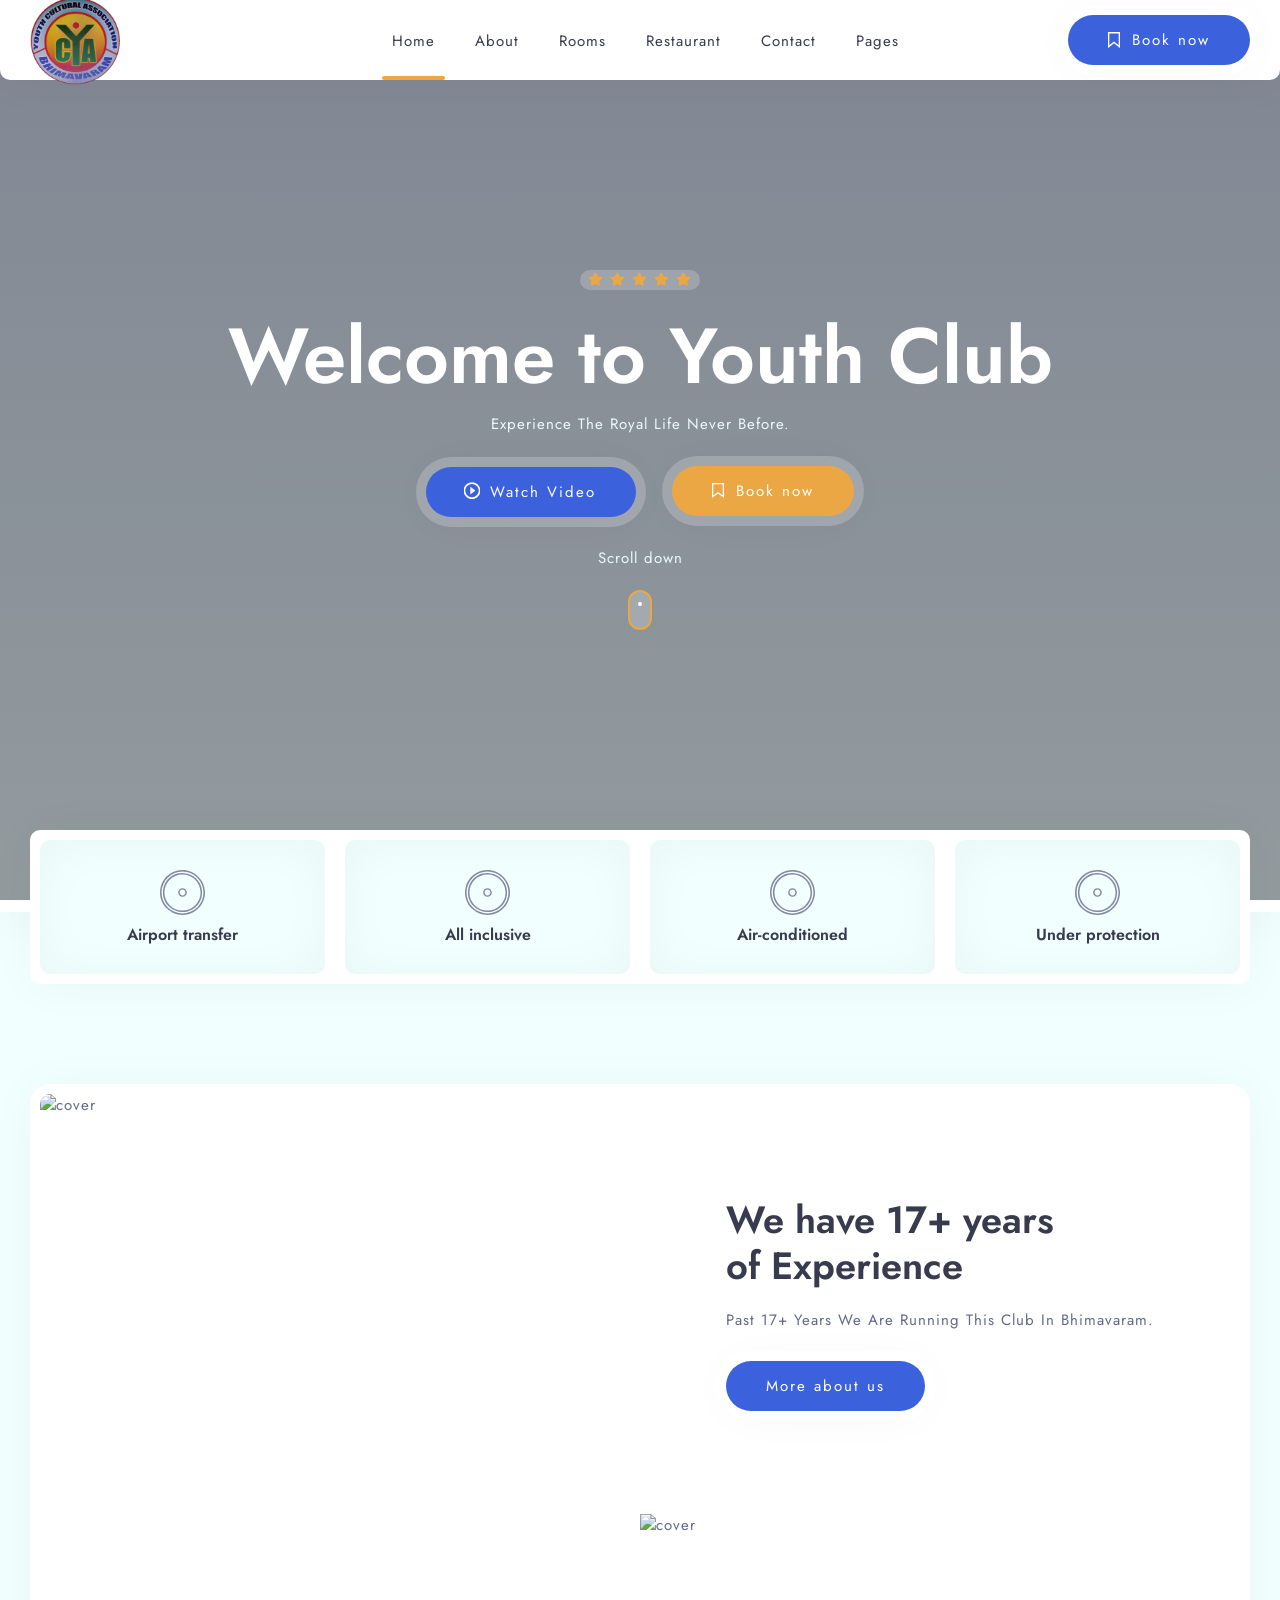
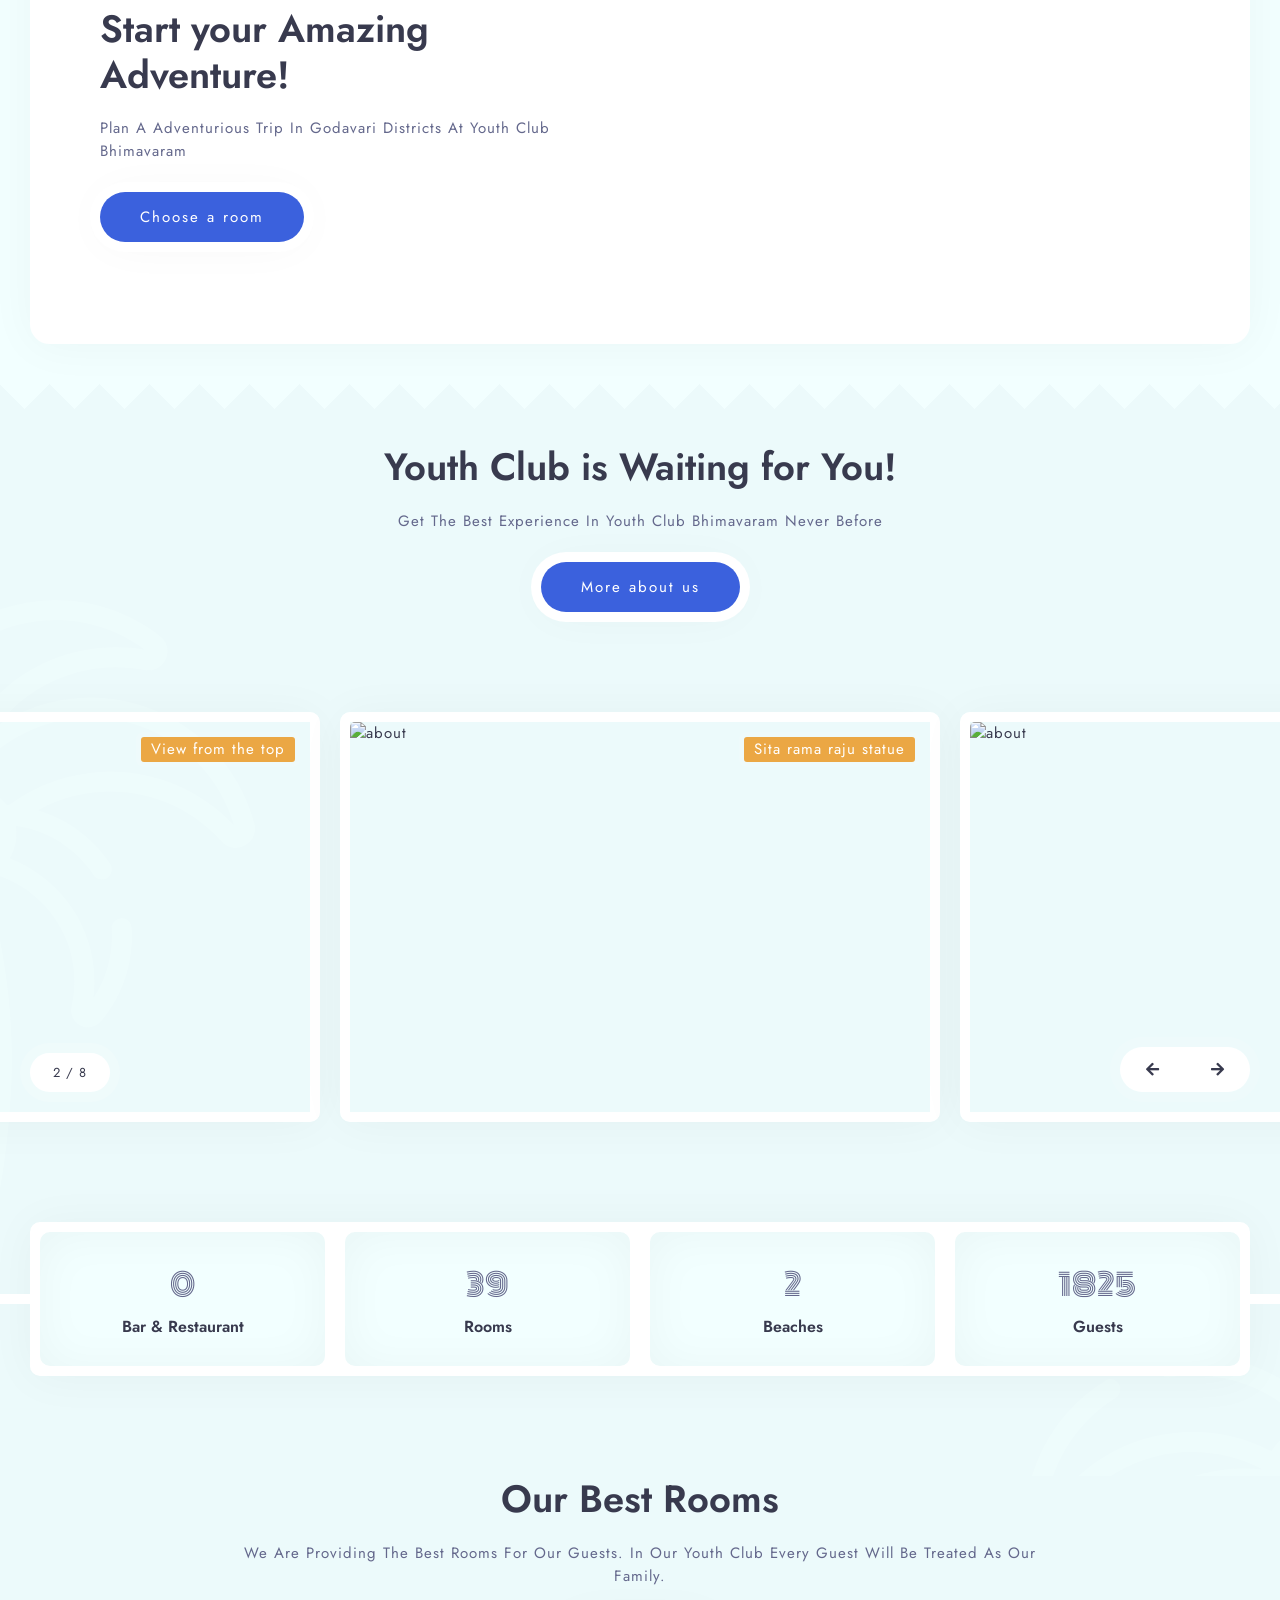
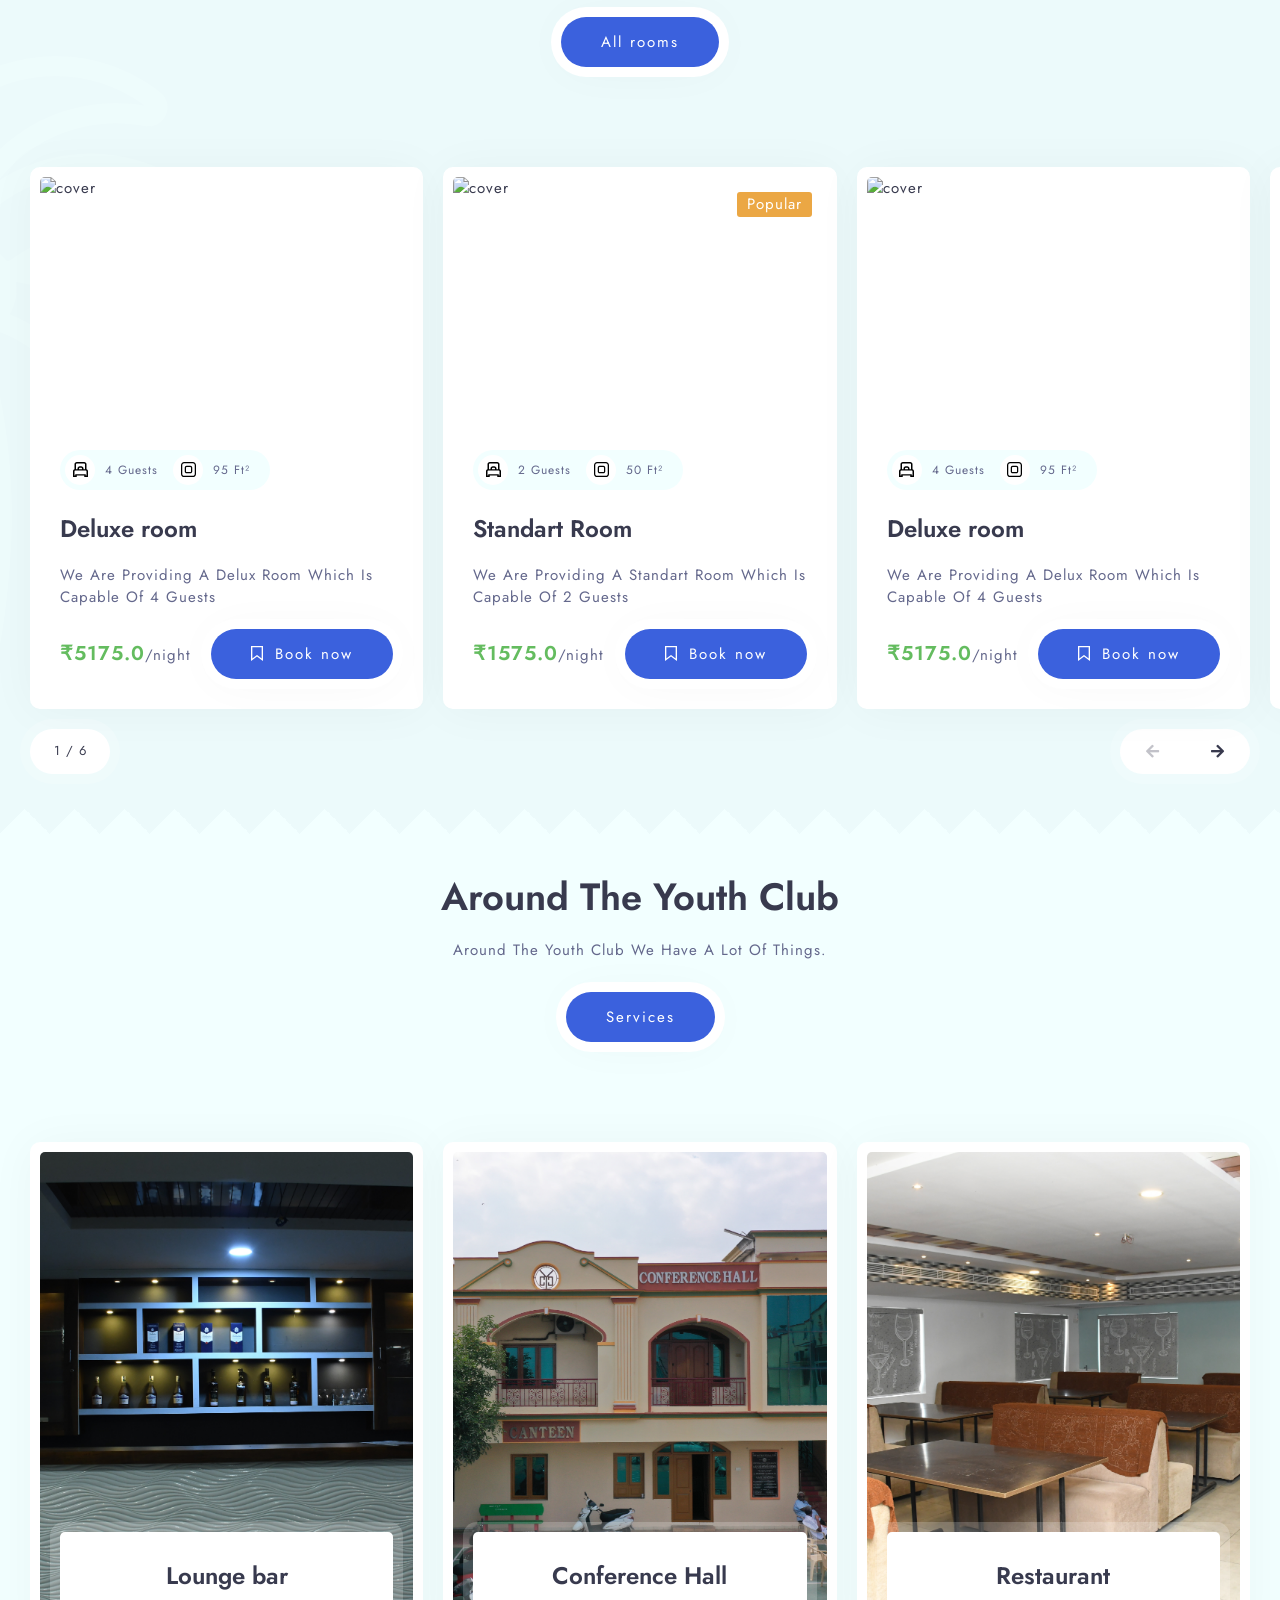
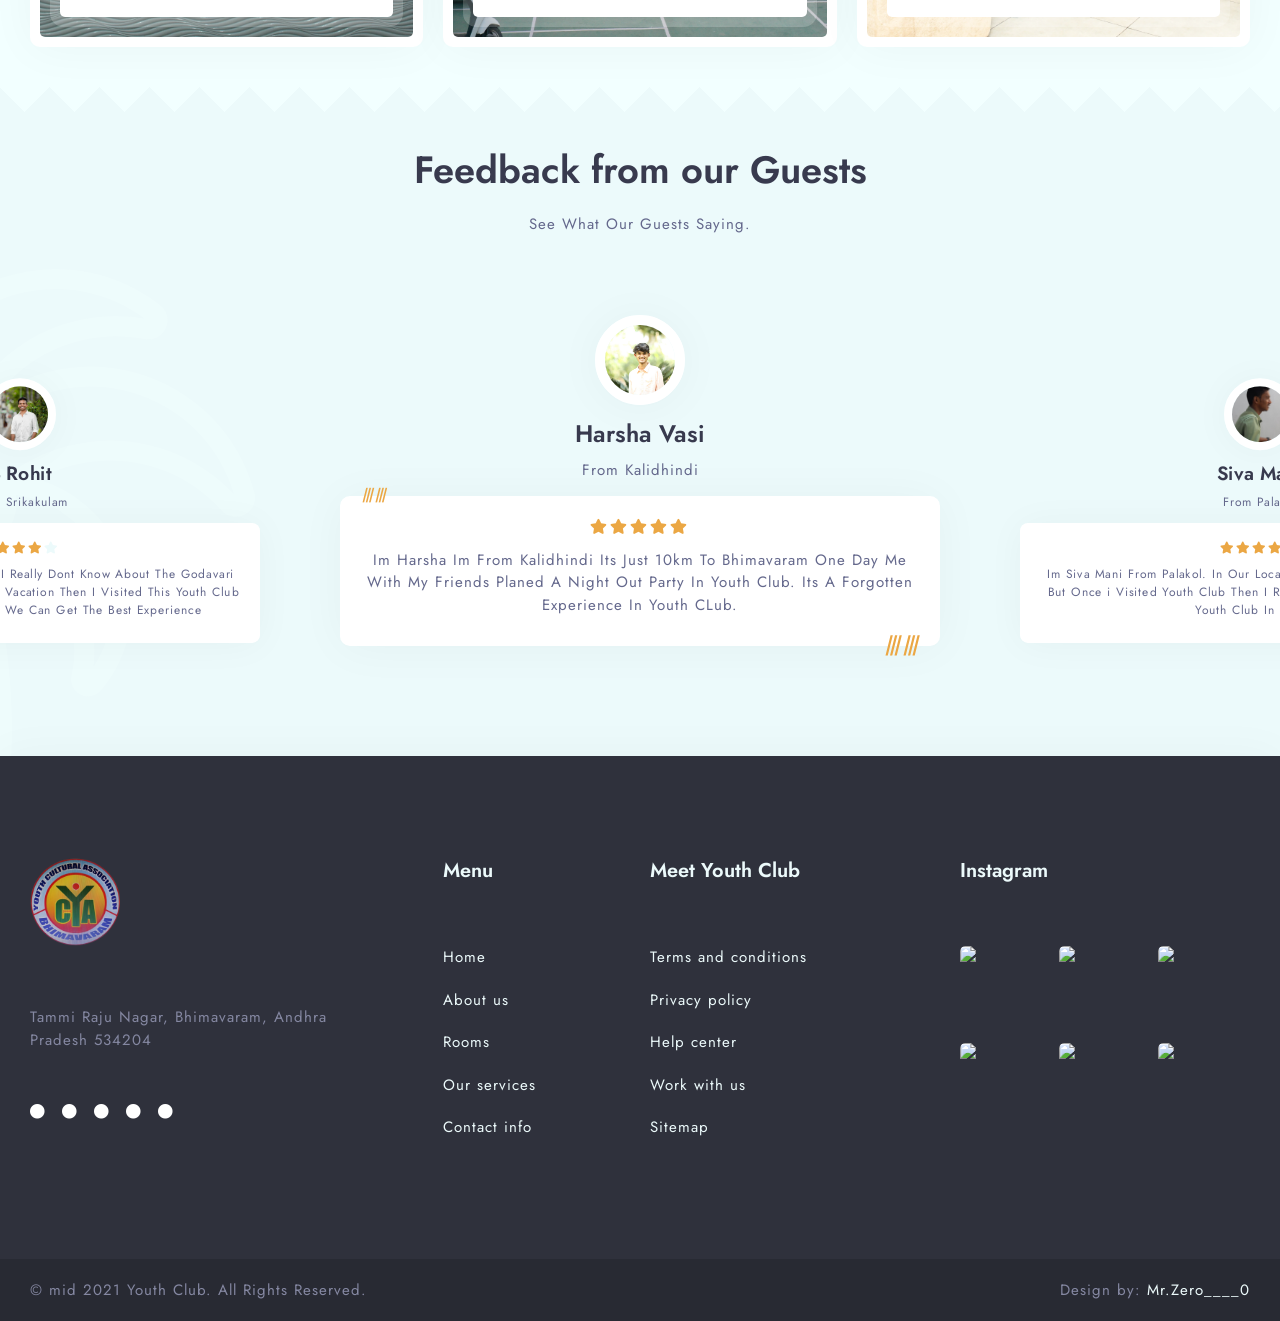
==== commit 6c362a75: "gv" ====
--- a/index.html
+++ b/index.html
@@ -79,6 +79,7 @@
                   <ul>
                     <li><a href="gallery.html">Gallery</a></li>
                     <li><a href="404.html">404</a></li>
+                    <li><a href="members.html">Members</a></li>
                   </ul>
                 </li>
               </ul>
